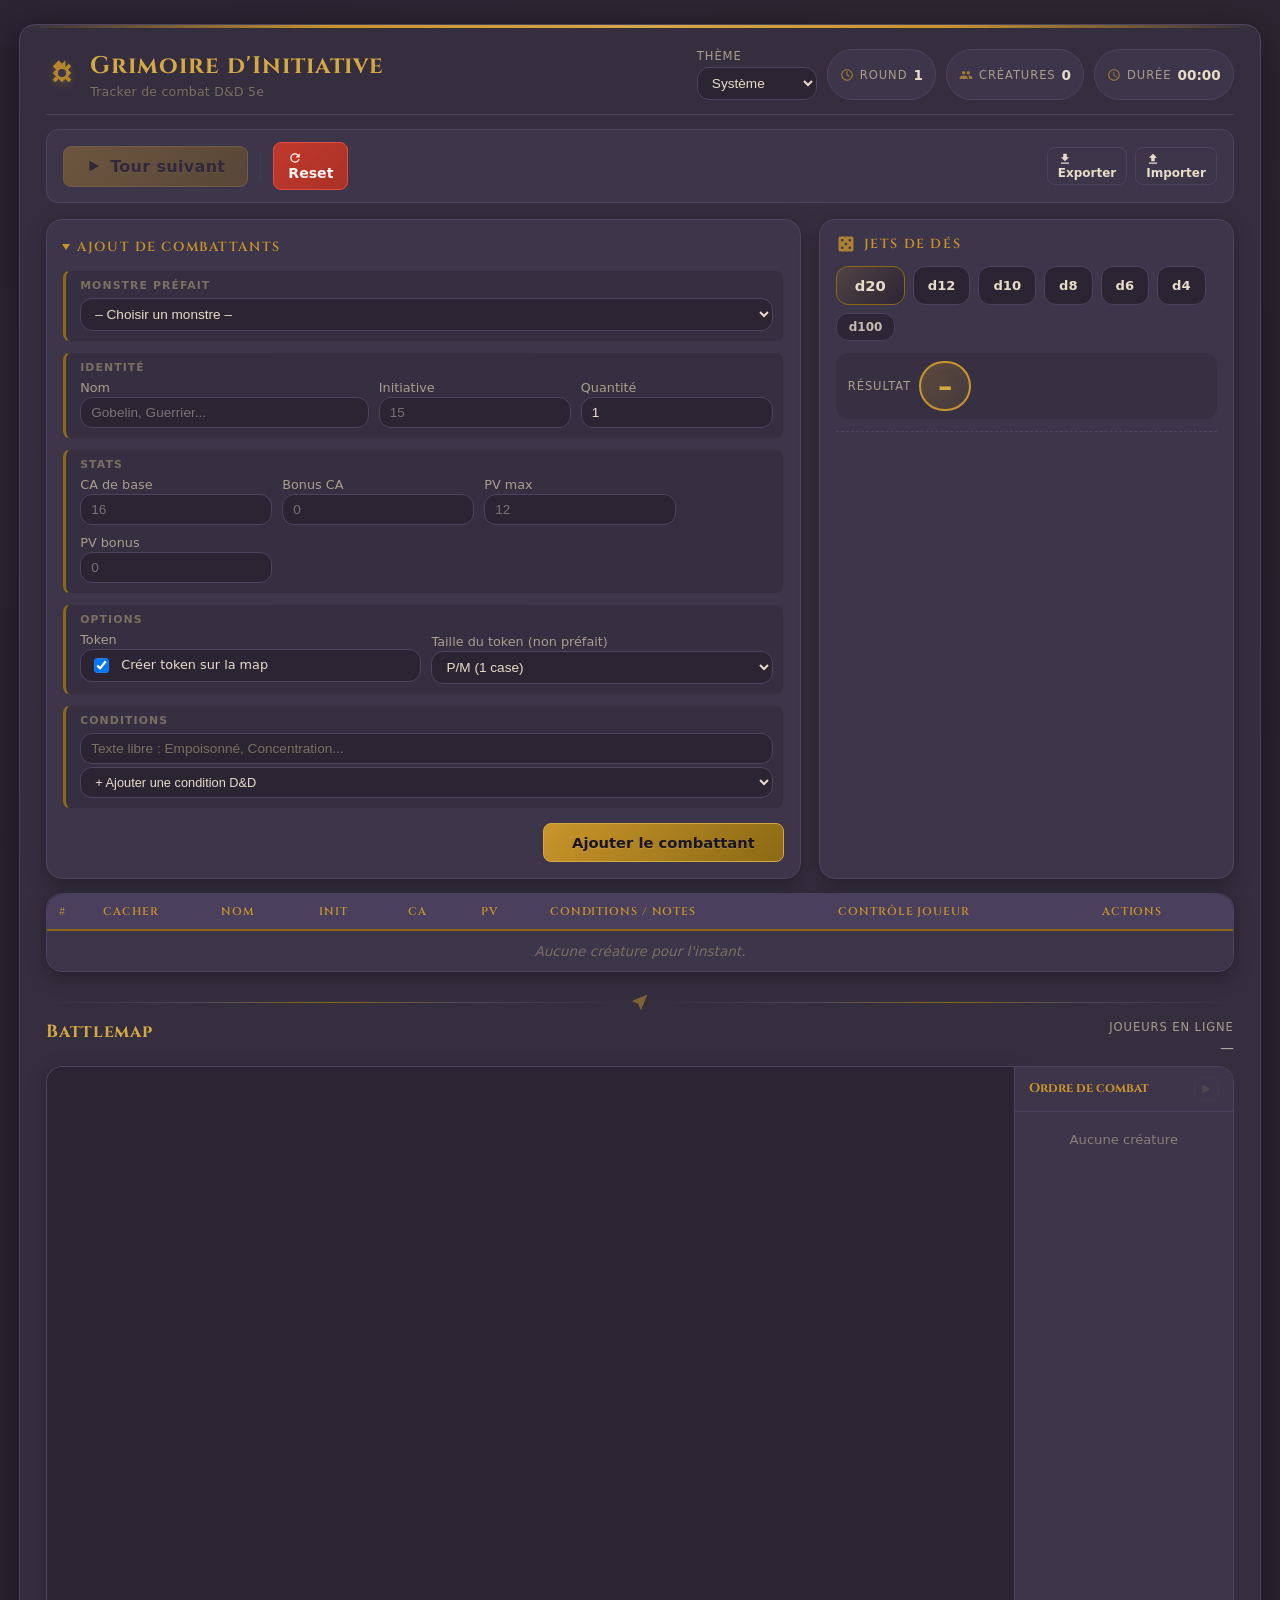
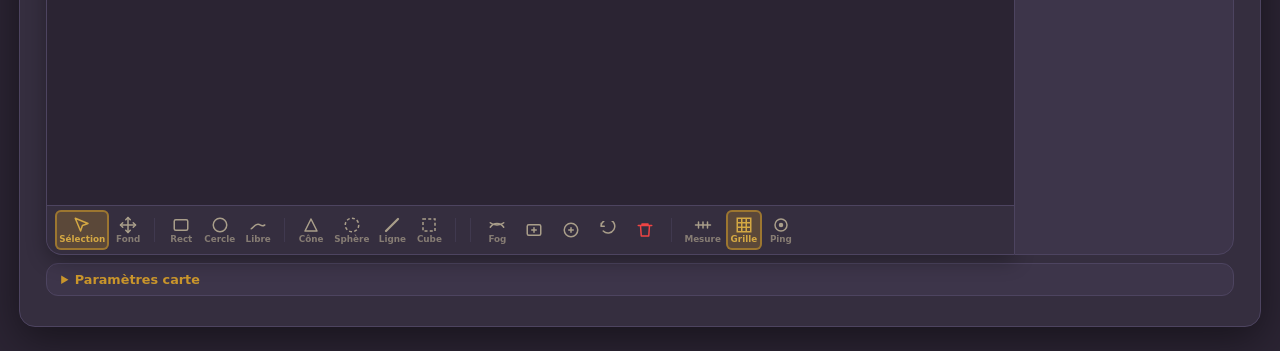
==== index.html @ d1820b0b "Traces 1 tour, bouton tour furtif, retrait boutons d'action - nextTurn() efface la trace du token so" ====
<!DOCTYPE html>
<html lang="fr">
<head>
  <meta charset="UTF-8" />
  <meta name="viewport" content="width=device-width, initial-scale=1.0" />
  <title>Grimoire d'Initiative + Battlemap</title>
  <link rel="stylesheet" href="assets/styles.css" />
  <link rel="stylesheet" href="assets/theme.css" />
</head>
<body class="mj">
<div class="container">
    <div class="header-row">
      <div class="header-left">
        <div class="header-icon" aria-hidden="true">
          <svg viewBox="0 0 24 24" width="32" height="32"><path d="M14.5 2.5L12 5l-2.5-2.5L7 5l-2 2 2.5 2.5L5 12l2.5 2.5L5 17l2 2 2.5-2.5L12 19l2.5-2.5L17 19l2-2-2.5-2.5L19 12l-2.5-2.5L19 7l-2-2-2.5 2.5z" fill="currentColor"/><circle cx="12" cy="12" r="3" fill="var(--bg-panel)"/></svg>
        </div>
        <div>
          <h1>Grimoire d'Initiative</h1>
          <div class="header-subtitle">Tracker de combat D&D 5e</div>
        </div>
      </div>
      <div class="header-right">
        <label class="theme-control">
          <span class="badge-label">Thème</span>
          <select id="themeSelect" aria-label="Sélection du thème">
            <option value="system">Système</option>
            <option value="light">Parchemin</option>
            <option value="dark">Donjon</option>
          </select>
        </label>
        <span class="chip chip--round">
          <svg class="chip-icon" viewBox="0 0 24 24" aria-hidden="true"><path d="M12 2C6.48 2 2 6.48 2 12s4.48 10 10 10 10-4.48 10-10S17.52 2 12 2zm0 18c-4.41 0-8-3.59-8-8s3.59-8 8-8 8 3.59 8 8-3.59 8-8 8z" fill="currentColor"/><path d="M12 6v6l4 2" fill="none" stroke="currentColor" stroke-width="2" stroke-linecap="round"/></svg>
          <span class="badge-label">Round</span>
          <span id="roundDisplay" class="chip-value">1</span>
        </span>
        <span class="chip chip--creatures">
          <svg class="chip-icon" viewBox="0 0 24 24" aria-hidden="true"><path d="M16 11c1.66 0 2.99-1.34 2.99-3S17.66 5 16 5c-1.66 0-3 1.34-3 3s1.34 3 3 3zm-8 0c1.66 0 2.99-1.34 2.99-3S9.66 5 8 5C6.34 5 5 6.34 5 8s1.34 3 3 3zm0 2c-2.33 0-7 1.17-7 3.5V19h14v-2.5c0-2.33-4.67-3.5-7-3.5zm8 0c-.29 0-.62.02-.97.05 1.16.84 1.97 1.97 1.97 3.45V19h6v-2.5c0-2.33-4.67-3.5-7-3.5z" fill="currentColor"/></svg>
          <span class="badge-label">Créatures</span>
          <span id="countDisplay" class="chip-value">0</span>
        </span>
        <span class="chip chip--timer">
          <svg class="chip-icon" viewBox="0 0 24 24" aria-hidden="true"><path d="M11.99 2C6.47 2 2 6.48 2 12s4.47 10 9.99 10C17.52 22 22 17.52 22 12S17.52 2 11.99 2zM12 20c-4.42 0-8-3.58-8-8s3.58-8 8-8 8 3.58 8 8-3.58 8-8 8zm.5-13H11v6l5.25 3.15.75-1.23-4.5-2.67z" fill="currentColor"/></svg>
          <span class="badge-label">Durée</span>
          <span id="timerDisplay" class="chip-value">00:00</span>
        </span>
      </div>
    </div>

    <!-- Combat controls bar - always visible -->
    <div class="combat-actions-bar">
      <button id="nextBtn" class="primary next-turn-btn" disabled>
        <svg class="ico" viewBox="0 0 24 24" aria-hidden="true"><path d="M5 4l15 8-15 8z" fill="currentColor"/></svg>
        Tour suivant
      </button>
      <div class="combat-actions-divider"></div>
      <button id="resetBtn" class="danger">
        <svg class="ico" viewBox="0 0 24 24" aria-hidden="true"><path d="M17.65 6.35A7.958 7.958 0 0012 4c-4.42 0-7.99 3.58-7.99 8s3.57 8 7.99 8c3.73 0 6.84-2.55 7.73-6h-2.08A5.99 5.99 0 0112 18c-3.31 0-6-2.69-6-6s2.69-6 6-6c1.66 0 3.14.69 4.22 1.78L13 11h7V4l-2.35 2.35z" fill="currentColor"/></svg>
        Reset
      </button>
      <div class="combat-actions-secondary">
        <button id="exportCombatBtn" class="secondary small">
          <svg class="ico" viewBox="0 0 24 24" aria-hidden="true"><path d="M19 9h-4V3H9v6H5l7 7 7-7zM5 18v2h14v-2H5z" fill="currentColor"/></svg>
          Exporter
        </button>
        <button id="importCombatBtn" class="secondary small">
          <svg class="ico" viewBox="0 0 24 24" aria-hidden="true"><path d="M9 16h6v-6h4l-7-7-7 7h4zm-4 2h14v2H5z" fill="currentColor"/></svg>
          Importer
        </button>
        <input id="importCombatFile" type="file" accept="application/json" hidden />
      </div>
    </div>

    <div class="top-layout">
      <!-- Formulaire d'ajout -->
      <div class="panel">
        <details class="section-details" open>
          <summary class="form-title">Ajout de combattants</summary>
          <div class="form-group">
            <div class="form-group-label">Monstre préfait</div>
            <div class="form-row">
              <label style="flex: 1 1 100%;">
                <select id="presetMonsterSelect">
                  <option value="">– Choisir un monstre –</option>
                </select>
              </label>
            </div>
          </div>

          <div class="form-group">
            <div class="form-group-label">Identité</div>
            <div class="form-row">
              <label style="flex: 2 1 180px;">
                <span>Nom</span>
                <input type="text" id="nameInput" placeholder="Gobelin, Guerrier..." />
              </label>
              <label style="flex: 1 1 90px;">
                <span>Initiative</span>
                <input type="number" id="initiativeInput" placeholder="15" />
              </label>
              <label style="flex: 1 1 80px;">
                <span>Quantité</span>
                <input type="number" id="quantityInput" value="1" min="1" />
              </label>
            </div>
          </div>

          <div class="form-group">
            <div class="form-group-label">Stats</div>
            <div class="form-row">
              <label>
                <span>CA de base</span>
                <input type="number" id="acBaseInput" placeholder="16" />
              </label>
              <label>
                <span>Bonus CA</span>
                <input type="number" id="acTempInput" placeholder="0" />
              </label>
              <label>
                <span>PV max</span>
                <input type="number" id="hpInput" placeholder="12" />
              </label>
              <label>
                <span>PV bonus</span>
                <input type="number" id="hpTempInput" placeholder="0" />
              </label>
            </div>
          </div>

          <div class="form-group">
            <div class="form-group-label">Options</div>
            <div class="form-row">
              <label class="inline-check" style="flex: 1 1 200px;">
                <span style="margin-bottom: 2px;">Token</span>
                <span class="inline-check-row">
                  <input type="checkbox" id="createTokenOnAdd" checked />
                  <span>Créer token sur la map</span>
                </span>
              </label>
              <label style="flex: 1 1 200px;">
                <span>Taille du token (non préfait)</span>
                <select id="tokenSizeSelect">
                  <option value="0.5">TP (1/2 case)</option>
                  <option value="1" selected>P/M (1 case)</option>
                  <option value="2">G (2 cases)</option>
                  <option value="3">TG (3 cases)</option>
                  <option value="4">Gig (4 cases)</option>
                </select>
              </label>
            </div>
          </div>

          <div class="form-group">
            <div class="form-group-label">Conditions</div>
            <div class="form-row">
              <label style="flex: 1 1 100%;">
                <input
                  type="text"
                  id="conditionsInput"
                  class="conditions-input"
                  placeholder="Texte libre : Empoisonné, Concentration..."
                />
                <select id="conditionSelect" class="condition-select">
                  <option value="">+ Ajouter une condition D&D</option>
                  <option value="Aveuglé (Blinded)">Aveuglé (Blinded)</option>
                  <option value="Charmé (Charmed)">Charmé (Charmed)</option>
                  <option value="Assourdi (Deafened)">Assourdi (Deafened)</option>
                  <option value="Effrayé (Frightened)">Effrayé (Frightened)</option>
                  <option value="Agrippé (Grappled)">Agrippé (Grappled)</option>
                  <option value="Neutralisé (Incapacitated)">Neutralisé (Incapacitated)</option>
                  <option value="Invisible (Invisible)">Invisible (Invisible)</option>
                  <option value="Paralysé (Paralyzed)">Paralysé (Paralyzed)</option>
                  <option value="Pétrifié (Petrified)">Pétrifié (Petrified)</option>
                  <option value="Empoisonné (Poisoned)">Empoisonné (Poisoned)</option>
                  <option value="À terre (Prone)">À terre (Prone)</option>
                  <option value="Entravé (Restrained)">Entravé (Restrained)</option>
                  <option value="Étourdi (Stunned)">Étourdi (Stunned)</option>
                  <option value="Inconscient (Unconscious)">Inconscient (Unconscious)</option>
                  <option value="Exténué (Exhaustion)">Exténué (Exhaustion)</option>
                </select>
              </label>
            </div>
          </div>

          <div class="form-submit-row">
            <button id="addBtn" class="primary">Ajouter le combattant</button>
          </div>
        </details>
      </div>

      <!-- Panel de dés -->
      <div class="panel dice-panel">
        <div class="dice-header">
          <svg class="dice-header-icon" viewBox="0 0 24 24" aria-hidden="true"><path d="M19 3H5c-1.1 0-2 .9-2 2v14c0 1.1.9 2 2 2h14c1.1 0 2-.9 2-2V5c0-1.1-.9-2-2-2zM7.5 18c-.83 0-1.5-.67-1.5-1.5S6.67 15 7.5 15s1.5.67 1.5 1.5S8.33 18 7.5 18zm0-9C6.67 9 6 8.33 6 7.5S6.67 6 7.5 6 9 6.67 9 7.5 8.33 9 7.5 9zm4.5 4.5c-.83 0-1.5-.67-1.5-1.5s.67-1.5 1.5-1.5 1.5.67 1.5 1.5-.67 1.5-1.5 1.5zm4.5 4.5c-.83 0-1.5-.67-1.5-1.5s.67-1.5 1.5-1.5 1.5.67 1.5 1.5-.67 1.5-1.5 1.5zm0-9c-.83 0-1.5-.67-1.5-1.5S15.67 6 16.5 6s1.5.67 1.5 1.5S17.33 9 16.5 9z" fill="currentColor"/></svg>
          <span>Jets de dés</span>
        </div>
        <div class="dice-buttons">
          <button class="dice-btn dice-btn--d20" data-sides="20">d20</button>
          <button class="dice-btn" data-sides="12">d12</button>
          <button class="dice-btn" data-sides="10">d10</button>
          <button class="dice-btn" data-sides="8">d8</button>
          <button class="dice-btn" data-sides="6">d6</button>
          <button class="dice-btn" data-sides="4">d4</button>
          <button class="dice-btn dice-btn--d100" data-sides="100">d100</button>
        </div>
        <div class="dice-result">
          <span class="badge-label">Résultat</span>
          <span id="diceResultValue" class="dice-result-value">–</span>
        </div>
        <div class="dice-history" id="diceHistory"></div>
      </div>
    </div>

    <!-- Tableau d'initiative -->
    <div class="table-wrapper">
      <table>
        <thead>
          <tr>
            <th class="col-n">#</th>
            <th class="col-hide" title="Cacher pour les players">Cacher</th>
            <th>Nom</th>
            <th>Init</th>
            <th>CA</th>
            <th>PV</th>
            <th>Conditions / notes</th>
            <th>Contrôle joueur</th>
            <th>Actions</th>
          </tr>
        </thead>
        <tbody id="trackerBody">
          <tr>
            <td colspan="9" class="empty">Aucune créature pour l'instant.</td>
          </tr>
        </tbody>
      </table>
    </div>

    <!-- Battlemap -->
    <div class="section-divider">
      <div class="section-divider-line"></div>
      <svg class="section-divider-icon" viewBox="0 0 24 24" width="20" height="20" aria-hidden="true"><path d="M21 3L3 10.53v.98l6.84 2.65L12.48 21h.98L21 3z" fill="currentColor"/></svg>
      <div class="section-divider-line"></div>
    </div>
    <div class="map-section">
      <div class="map-header">
        <div>
          <h2>Battlemap</h2>
        </div>
        <div class="online-players">
          <span class="badge-label">Joueurs en ligne</span>
          <div id="onlinePlayers" class="online-players-list">
            <span class="muted">—</span>
          </div>
        </div>
      </div>

      <!-- Hidden legacy selects -->
      <select id="toolSelect" class="sr-only" aria-hidden="true" tabindex="-1">
        <option value="tokens" selected>Déplacer tokens</option>
      </select>
      <select id="distanceRule" class="sr-only" aria-hidden="true" tabindex="-1">
        <option value="chebyshev" selected>Diag = 1 case</option>
      </select>

      <!-- 2-column: canvas + token list -->
      <div class="map-layout map-layout--stack">
        <div class="panel map-canvas">
          <div class="map-canvas-wrap">
            <canvas id="map"></canvas>
          </div>

          <!-- Ribbon toolbar (permanent, below canvas) -->
          <div id="mapToolbar" class="map-ribbon" role="toolbar" aria-label="Outils battlemap">
            <div class="map-ribbon__main" id="toolButtons">

              <div class="map-ribbon__group">
                <button type="button" class="map-ribbon__btn is-active" data-tool="tokens" title="Sélection / Déplacer tokens">
                  <svg class="ico" viewBox="0 0 24 24"><path d="M3 3l7.07 16.97 2.51-7.39 7.39-2.51L3 3z" fill="none" stroke="currentColor" stroke-width="2" stroke-linejoin="round"/></svg>
                  <span class="map-ribbon__label">Sélection</span>
                </button>
                <button type="button" class="map-ribbon__btn" data-tool="background" title="Déplacer le fond de carte">
                  <svg class="ico" viewBox="0 0 24 24"><path d="M5 9l-3 3 3 3M9 5l3-3 3 3M15 19l-3 3-3-3M19 9l3 3-3 3" fill="none" stroke="currentColor" stroke-width="2" stroke-linecap="round" stroke-linejoin="round"/><path d="M12 2v20M2 12h20" fill="none" stroke="currentColor" stroke-width="2" stroke-linecap="round"/></svg>
                  <span class="map-ribbon__label">Fond</span>
                </button>
              </div>

              <span class="map-ribbon__sep"></span>

              <div class="map-ribbon__group">
                <button type="button" class="map-ribbon__btn" data-tool="rect" title="Rectangle">
                  <svg class="ico" viewBox="0 0 24 24"><rect x="3" y="5" width="18" height="14" rx="2" fill="none" stroke="currentColor" stroke-width="2"/></svg>
                  <span class="map-ribbon__label">Rect</span>
                </button>
                <button type="button" class="map-ribbon__btn" data-tool="circle" title="Cercle">
                  <svg class="ico" viewBox="0 0 24 24"><circle cx="12" cy="12" r="9" fill="none" stroke="currentColor" stroke-width="2"/></svg>
                  <span class="map-ribbon__label">Cercle</span>
                </button>
                <button type="button" class="map-ribbon__btn" data-tool="pen" title="Dessin libre">
                  <svg class="ico" viewBox="0 0 24 24"><path d="M3 17c3-2 5-6 9-6s4 4 9 1" fill="none" stroke="currentColor" stroke-width="2" stroke-linecap="round"/></svg>
                  <span class="map-ribbon__label">Libre</span>
                </button>
              </div>

              <span class="map-ribbon__sep"></span>

              <div class="map-ribbon__group">
                <button type="button" class="map-ribbon__btn" data-tool="spell-cone" title="Cône">
                  <svg class="ico" viewBox="0 0 24 24"><path d="M12 4l-8 16h16z" fill="none" stroke="currentColor" stroke-width="2" stroke-linejoin="round"/></svg>
                  <span class="map-ribbon__label">Cône</span>
                </button>
                <button type="button" class="map-ribbon__btn" data-tool="spell-sphere" title="Sphère">
                  <svg class="ico" viewBox="0 0 24 24"><circle cx="12" cy="12" r="9" fill="none" stroke="currentColor" stroke-width="2" stroke-dasharray="4 3"/></svg>
                  <span class="map-ribbon__label">Sphère</span>
                </button>
                <button type="button" class="map-ribbon__btn" data-tool="spell-line" title="Ligne">
                  <svg class="ico" viewBox="0 0 24 24"><path d="M4 20L20 4" fill="none" stroke="currentColor" stroke-width="3" stroke-linecap="round"/></svg>
                  <span class="map-ribbon__label">Ligne</span>
                </button>
                <button type="button" class="map-ribbon__btn" data-tool="spell-cube" title="Cube">
                  <svg class="ico" viewBox="0 0 24 24"><rect x="4" y="4" width="16" height="16" fill="none" stroke="currentColor" stroke-width="2" stroke-dasharray="4 3"/></svg>
                  <span class="map-ribbon__label">Cube</span>
                </button>
              </div>

              <span class="map-ribbon__sep"></span>

              <!-- Draw options (inline, contextual) -->
              <div class="map-ribbon__options" id="drawOptionsBar">
                <label class="map-ribbon__color" title="Couleur"><input id="drawColor" type="color" value="#22c55e" /></label>
                <label class="map-ribbon__slider" title="Épaisseur">
                  <input id="drawWidth" type="range" min="1" max="16" value="3" />
                  <span id="drawWidthValue" class="map-ribbon__val">3</span>
                </label>
                <button type="button" class="map-ribbon__btn map-ribbon__btn--toggle" id="fillModeBtn" title="Remplir">
                  <svg class="ico" viewBox="0 0 24 24"><path d="M5 5h14v14H5z" fill="currentColor" opacity="0.35"/><path d="M5 5h14v14H5z" fill="none" stroke="currentColor" stroke-width="2"/></svg>
                </button>
                <button type="button" class="map-ribbon__btn map-ribbon__btn--toggle is-active" id="snapModeBtn" title="Snap grille">
                  <svg class="ico" viewBox="0 0 24 24"><path d="M3 3v18h18" fill="none" stroke="currentColor" stroke-width="2" stroke-linecap="round"/><circle cx="9" cy="9" r="1.5" fill="currentColor"/><circle cx="15" cy="15" r="1.5" fill="currentColor"/></svg>
                </button>
                <button id="undoDrawBtn" class="map-ribbon__btn" type="button" title="Annuler dernier dessin">
                  <svg class="ico" viewBox="0 0 24 24"><path d="M7 7H3V3" fill="none" stroke="currentColor" stroke-width="2" stroke-linecap="round" stroke-linejoin="round"/><path d="M3 7a9 9 0 1 1 2.64 6.36" fill="none" stroke="currentColor" stroke-width="2" stroke-linecap="round" stroke-linejoin="round"/></svg>
                </button>
                <button id="clearDrawBtn" class="map-ribbon__btn map-ribbon__btn--danger" type="button" title="Tout effacer">
                  <svg class="ico" viewBox="0 0 24 24"><path d="M3 6h18M8 6V4h8v2M6 6l1 14h10l1-14" fill="none" stroke="currentColor" stroke-width="2" stroke-linecap="round" stroke-linejoin="round"/></svg>
                </button>
              </div>

              <span class="map-ribbon__sep"></span>

              <div class="map-ribbon__group">
                <button id="fogToggle" class="map-ribbon__btn map-ribbon__btn--toggle" type="button" title="Brouillard de guerre ON/OFF" aria-pressed="false">
                  <svg class="ico" viewBox="0 0 24 24"><path d="M3 15c2-3 5-5 9-5s7 2 9 5" fill="none" stroke="currentColor" stroke-width="2" stroke-linecap="round"/><path d="M3 9c2 2 5 3 9 3s7-1 9-3" fill="none" stroke="currentColor" stroke-width="2" stroke-linecap="round"/></svg>
                  <span class="map-ribbon__label">Fog</span>
                </button>
                <button type="button" class="map-ribbon__btn" data-tool="fog-rect" title="Révéler zone (rectangle)">
                  <svg class="ico" viewBox="0 0 24 24"><rect x="3" y="5" width="18" height="14" rx="2" fill="none" stroke="currentColor" stroke-width="2"/><path d="M12 9v6M9 12h6" fill="none" stroke="currentColor" stroke-width="2" stroke-linecap="round"/></svg>
                </button>
                <button type="button" class="map-ribbon__btn" data-tool="fog-circle" title="Révéler zone (cercle)">
                  <svg class="ico" viewBox="0 0 24 24"><circle cx="12" cy="12" r="9" fill="none" stroke="currentColor" stroke-width="2"/><path d="M12 9v6M9 12h6" fill="none" stroke="currentColor" stroke-width="2" stroke-linecap="round"/></svg>
                </button>
                <button id="undoFogBtn" class="map-ribbon__btn" type="button" title="Annuler dernière zone">
                  <svg class="ico" viewBox="0 0 24 24"><path d="M7 7H3V3" fill="none" stroke="currentColor" stroke-width="2" stroke-linecap="round" stroke-linejoin="round"/><path d="M3 7a9 9 0 1 1 2.64 6.36" fill="none" stroke="currentColor" stroke-width="2" stroke-linecap="round" stroke-linejoin="round"/></svg>
                </button>
                <button id="clearFogBtn" class="map-ribbon__btn map-ribbon__btn--danger" type="button" title="Effacer zones révélées">
                  <svg class="ico" viewBox="0 0 24 24"><path d="M3 6h18M8 6V4h8v2M6 6l1 14h10l1-14" fill="none" stroke="currentColor" stroke-width="2" stroke-linecap="round" stroke-linejoin="round"/></svg>
                </button>
              </div>

              <span class="map-ribbon__sep"></span>

              <div class="map-ribbon__group">
                <button id="measureBtn" class="map-ribbon__btn" type="button" title="Mesurer (clic-drag)">
                  <svg class="ico" viewBox="0 0 24 24"><path d="M2 12h20M6 8v8M12 8v8M18 8v8" fill="none" stroke="currentColor" stroke-width="2" stroke-linecap="round"/></svg>
                  <span class="map-ribbon__label">Mesure</span>
                </button>
                <button id="toggleGridBtn" class="map-ribbon__btn map-ribbon__btn--toggle is-active" type="button" title="Grille" aria-pressed="true">
                  <svg class="ico" viewBox="0 0 24 24"><path d="M3 3h18v18H3zM3 9h18M3 15h18M9 3v18M15 3v18" fill="none" stroke="currentColor" stroke-width="2"/></svg>
                  <span class="map-ribbon__label">Grille</span>
                </button>
                <button id="mjPingBtn" class="map-ribbon__btn" type="button" title="Ping (G + clic)">
                  <svg class="ico" viewBox="0 0 24 24"><circle cx="12" cy="12" r="3" fill="currentColor"/><circle cx="12" cy="12" r="8" fill="none" stroke="currentColor" stroke-width="2"/></svg>
                  <span class="map-ribbon__label">Ping</span>
                </button>
              </div>

            </div>
          </div>
        </div>

        <!-- Token list (sorted by turn order) -->
        <div class="panel map-tokenlist" id="tokenListPanel">
          <div class="map-tokenlist__header">
            <span class="map-tokenlist__title">Ordre de combat</span>
            <span class="map-tokenlist__round" id="tokenListRound"></span>
            <button id="tokenListNextBtn" class="tokenlist-next-btn" type="button" title="Tour suivant" disabled>▶</button>
          </div>
          <div class="map-tokenlist__list" id="tokenListBody">
            <div class="map-tokenlist__empty">Aucune créature</div>
          </div>
        </div>
      </div>

      <!-- Settings below map (collapsible) -->
      <details class="map-settings-panel">
        <summary class="map-settings-summary">Paramètres carte</summary>
        <div class="map-settings-body">
          <div class="map-settings-row">
            <label class="field-inline field-inline--range" title="Taille d'une case (en pixels)">
              <span>Case <b id="cellPxValue">40</b> px</span>
              <input id="cellPx" type="range" min="10" max="200" value="40" />
            </label>
            <label class="field-inline field-inline--range" title="Zoom de la carte">
              <span>Zoom <b id="mapZoomValue">100%</b></span>
              <input id="mapZoomRange" type="range" min="0.25" max="3.5" step="0.01" value="1" />
            </label>
            <label class="field-inline" title="Mètres par case">
              <span>m / case</span>
              <input id="metersPerCell" type="number" min="0.1" max="50" value="1" style="width:60px" />
            </label>
            <label class="field-inline" title="Type de grille">
              <span>Grille</span>
              <select id="gridLayout">
                <option value="square" selected>Carrée</option>
                <option value="hex">Hexagone</option>
              </select>
            </label>
            <label class="check-inline">
              <input id="hideTokenNamesPlayer" type="checkbox" />
              <span>Cacher noms (players)</span>
            </label>
          </div>
          <details class="map-settings-sub">
            <summary>Fond de carte</summary>
            <div class="map-settings-row">
              <label class="field-inline"><span>Image</span><input id="bgFile" type="file" accept="image/*" /></label>
              <label class="field-inline field-inline--range"><span>Opacité</span><input id="bgOpacity" type="range" min="0" max="100" value="85" /></label>
              <button id="bgFitBtn" class="secondary small" type="button">Ajuster</button>
              <button id="bgClearBtn" class="secondary small" type="button">Supprimer</button>
            </div>
          </details>
          <details class="map-settings-sub">
            <summary>Temps réel (Supabase)</summary>
            <div class="map-settings-row">
              <label class="field-inline"><span>Room</span><input id="rtRoom" type="text" placeholder="table-1" style="width:120px" /></label>
              <button id="rtConnectBtn" class="secondary small" type="button">Realtime : OFF</button>
              <span class="map-hint">Statut : <span id="rtStatus">non configuré</span></span>
            </div>
            <div class="map-settings-row">
              <label class="field-inline" style="flex:1"><span>Lien joueurs</span><input id="rtPlayerLink" type="text" readonly /></label>
              <button id="rtCopyBtn" class="secondary small" type="button">Copier</button>
            </div>
            <div class="map-settings-row">
              <label class="field-inline" style="flex:1"><span>Fond URL</span><input id="bgUrl" type="text" placeholder="https://.../map.png" /></label>
              <button id="bgUrlBtn" class="secondary small" type="button">Charger</button>
            </div>
          </details>
        </div>
      </details>
    </div>

  </div>

  <!-- Hidden legacy elements -->
  <input id="fillMode" type="checkbox" class="sr-only" aria-hidden="true" tabindex="-1" />
  <input id="snapMode" type="checkbox" class="sr-only" aria-hidden="true" tabindex="-1" checked />

  <div id="toastContainer" class="toast-container" aria-live="polite"></div>
  <script type="module" src="js/app.js"></script>
</body>
</html>
---- assets/styles.css ----
/* ===== DnD Fight Tracker — Grimoire Fantasy Theme ===== */

@import url('https://fonts.googleapis.com/css2?family=Cinzel:wght@400;600;700&display=swap');

* {
  box-sizing: border-box;
}

:root {
  /* --- Parchment (light) palette --- */
  --bg:           #2b2433;
  --bg-surface:   #352e3f;
  --bg-panel:     #3d354a;
  --bg-input:     #2b2433;
  --bg-table:     #352e3f;
  --bg-table-alt: #2f2839;
  --bg-table-head:#4a3f5c;
  --bg-active:    rgba(212,168,67,0.18);

  --text:         #e8dcc8;
  --text-secondary: #a99e8a;
  --text-heading: #f0e6d3;
  --text-muted:   #7a6f60;

  --border:       #4d4460;
  --border-light: #3d354a;
  --border-accent:#7a6840;

  --accent:       #c9952b;
  --accent-light: #d4a843;
  --accent-glow:  rgba(201,149,43,0.25);
  --accent-dim:   #8b6914;

  --danger:       #c0392b;
  --danger-light: #e74c3c;

  --hp-ok:        #4ade80;
  --hp-low:       #f59e0b;
  --hp-dead:      #ef4444;

  --shadow-soft:  0 12px 40px rgba(0,0,0,0.45);
  --shadow-panel: 0 6px 20px rgba(0,0,0,0.3);
  --shadow-btn:   0 4px 12px rgba(0,0,0,0.3);

  --radius-lg: 16px;
  --radius-md: 12px;
  --radius-sm: 8px;
  --radius-pill: 999px;
}

body {
  font-family: "Inter", "Segoe UI", system-ui, sans-serif;
  background: var(--bg);
  color: var(--text);
  margin: 0;
  padding: 24px 0;
  display: flex;
  justify-content: center;
  align-items: flex-start;
  min-height: 100vh;
  transition: background 0.3s ease, color 0.3s ease;
}

/* subtle parchment-like noise via repeating gradient */
body::before {
  content: '';
  position: fixed;
  inset: 0;
  background:
    radial-gradient(ellipse at 20% 50%, rgba(201,149,43,0.03) 0%, transparent 70%),
    radial-gradient(ellipse at 80% 20%, rgba(139,105,20,0.04) 0%, transparent 60%);
  pointer-events: none;
  z-index: 0;
}

.container {
  background: var(--bg-surface);
  border-radius: var(--radius-lg);
  padding: 24px 26px 30px;
  width: 1400px;
  max-width: 97vw;
  box-shadow: var(--shadow-soft);
  border: 1px solid var(--border);
  position: relative;
  overflow: hidden;
  z-index: 1;
  transition: background 0.3s ease, border-color 0.3s ease, box-shadow 0.3s ease;
}

/* decorative top border accent */
.container::before {
  content: '';
  position: absolute;
  top: 0;
  left: 0;
  right: 0;
  height: 3px;
  background: linear-gradient(90deg, transparent, var(--accent), var(--accent-light), var(--accent), transparent);
}

h1 {
  margin: 0;
  text-align: left;
  letter-spacing: 0.04em;
  text-transform: none;
  font-size: 1.5rem;
  color: var(--accent-light);
  font-family: 'Cinzel', 'Georgia', serif;
  font-weight: 700;
}

.subtitle {
  font-size: 0.9rem;
  color: var(--text-secondary);
  margin-top: 4px;
}

.header-row {
  display: flex;
  justify-content: space-between;
  align-items: center;
  gap: 16px;
  margin-bottom: 14px;
  border-bottom: 1px solid var(--border);
  padding-bottom: 14px;
}

.header-left {
  display: flex;
  align-items: center;
  gap: 12px;
}

.header-icon {
  color: var(--accent);
  opacity: 0.85;
  flex-shrink: 0;
  filter: drop-shadow(0 2px 4px rgba(201,149,43,0.3));
}

.header-subtitle {
  font-size: 0.78rem;
  color: var(--text-muted);
  margin-top: 2px;
  letter-spacing: 0.02em;
}

.header-right {
  display: flex;
  gap: 10px;
  flex-wrap: wrap;
  justify-content: flex-end;
  font-size: 0.85rem;
}

.chip {
  display: inline-flex;
  align-items: center;
  gap: 6px;
  padding: 6px 12px;
  border-radius: var(--radius-pill);
  background: var(--bg-panel);
  border: 1px solid var(--border);
  color: var(--text);
  transition: background 0.3s ease, border-color 0.3s ease, transform 0.15s ease;
}

.chip:hover {
  transform: translateY(-1px);
}

.chip-icon {
  width: 14px;
  height: 14px;
  fill: currentColor;
  color: var(--accent);
  opacity: 0.7;
  flex-shrink: 0;
}

.chip-value {
  font-weight: 700;
  font-variant-numeric: tabular-nums;
}

.badge-label {
  color: var(--text-secondary);
  font-size: 0.72rem;
  text-transform: uppercase;
  letter-spacing: 0.08em;
}

.theme-control {
  display: inline-flex;
  flex-direction: column;
  gap: 4px;
  min-width: 120px;
}

/* ===== Combat Actions Bar ===== */
.combat-actions-bar {
  display: flex;
  align-items: center;
  gap: 12px;
  flex-wrap: wrap;
  margin-bottom: 16px;
  padding: 12px 16px;
  background: var(--bg-panel);
  border-radius: var(--radius-md);
  border: 1px solid var(--border);
  transition: background 0.3s ease, border-color 0.3s ease;
}

.combat-actions-divider {
  width: 1px;
  height: 28px;
  background: var(--border);
  opacity: 0.5;
}

.combat-actions-secondary {
  display: flex;
  gap: 8px;
  margin-left: auto;
}

.combat-actions-secondary .small .ico,
.danger .ico {
  width: 14px;
  height: 14px;
  vertical-align: -2px;
  margin-right: 4px;
}

.next-turn-btn {
  display: inline-flex;
  align-items: center;
  gap: 8px;
  padding: 10px 22px;
  font-size: 1rem;
  font-weight: 700;
  letter-spacing: 0.02em;
  position: relative;
  overflow: hidden;
}

.next-turn-btn::after {
  content: '';
  position: absolute;
  top: 50%;
  left: 50%;
  width: 0;
  height: 0;
  background: rgba(255,255,255,0.15);
  border-radius: 50%;
  transform: translate(-50%, -50%);
  transition: width 0.4s ease, height 0.4s ease;
}

.next-turn-btn:hover:not(:disabled)::after {
  width: 200%;
  height: 200%;
}

.next-turn-btn .ico {
  width: 16px;
  height: 16px;
}

/* Layout principal : formulaire + des en haut, tableau en bas */
.top-layout {
  display: grid;
  grid-template-columns: minmax(0, 2fr) minmax(0, 1.1fr);
  gap: 18px;
  margin-bottom: 14px;
}

@media (max-width: 900px) {
  .top-layout {
    grid-template-columns: 1fr;
  }
}

.panel {
  background: var(--bg-panel);
  border-radius: var(--radius-lg);
  padding: 14px 16px 16px;
  border: 1px solid var(--border);
  box-shadow: var(--shadow-panel);
  transition: background 0.3s ease, border-color 0.3s ease, box-shadow 0.3s ease;
}

/* ===== Collapsible sections ===== */
.section-details {
  border: none;
  margin: 0;
}

.section-details summary {
  cursor: pointer;
  user-select: none;
  list-style: none;
  display: flex;
  align-items: center;
  gap: 8px;
}

.section-details summary::-webkit-details-marker { display: none; }
.section-details summary::marker { display: none; content: ''; }

.section-details summary::before {
  content: '';
  display: inline-block;
  width: 0;
  height: 0;
  border-left: 6px solid var(--accent);
  border-top: 4px solid transparent;
  border-bottom: 4px solid transparent;
  transition: transform 0.2s ease;
  flex-shrink: 0;
}

.section-details[open] > summary::before {
  transform: rotate(90deg);
}

.section-details summary:hover {
  opacity: 0.85;
}

/* ===== Form groups ===== */
.form-group {
  margin-top: 10px;
  padding: 8px 10px 10px 14px;
  border-radius: var(--radius-sm);
  background: rgba(0,0,0,0.1);
  border: 1px solid rgba(255,255,255,0.03);
  border-left: 3px solid var(--accent-dim);
  transition: border-color 0.2s ease, background 0.2s ease;
}

.form-group:hover {
  border-left-color: var(--accent);
}

.form-group-label {
  font-size: 0.68rem;
  text-transform: uppercase;
  letter-spacing: 0.1em;
  color: var(--text-muted);
  margin-bottom: 6px;
  font-weight: 600;
}

.form-submit-row {
  margin-top: 14px;
  display: flex;
  justify-content: flex-end;
}

.form-submit-row .primary {
  padding: 10px 28px;
  font-size: 0.92rem;
}

/* Formulaire */
.form-title {
  font-size: 0.82rem;
  text-transform: uppercase;
  letter-spacing: 0.12em;
  color: var(--accent);
  margin-bottom: 6px;
  font-family: 'Cinzel', 'Georgia', serif;
  font-weight: 600;
  padding: 4px 0;
}

.form-row {
  display: flex;
  flex-wrap: wrap;
  gap: 10px;
  align-items: flex-end;
}

.form-row label {
  display: flex;
  flex-direction: column;
  font-size: 0.8rem;
  color: var(--text-secondary);
}

.form-row label span {
  margin-bottom: 2px;
}

input[type="text"],
input[type="number"],
select {
  padding: 7px 10px;
  border-radius: var(--radius-md);
  border: 1px solid var(--border);
  background: var(--bg-input);
  color: var(--text);
  min-width: 120px;
  outline: none;
  transition: border-color 0.15s, box-shadow 0.15s, background 0.15s;
  font-size: 0.85rem;
}

input[type="color"] {
  -webkit-appearance: none;
  appearance: none;
  width: 42px;
  height: 32px;
  padding: 0;
  border-radius: var(--radius-md);
  border: 1px solid var(--border);
  background: var(--bg-input);
  cursor: pointer;
  overflow: hidden;
}
input[type="color"]::-webkit-color-swatch-wrapper { padding: 0; }
input[type="color"]::-webkit-color-swatch { border: none; border-radius: var(--radius-pill); }
input[type="color"]::-moz-color-swatch { border: none; border-radius: var(--radius-pill); }

input[type="text"]:focus,
input[type="number"]:focus,
select:focus {
  border-color: var(--accent);
  box-shadow: 0 0 0 3px var(--accent-glow);
  background: var(--bg-input);
}

select {
  border-radius: var(--radius-md);
}

/* ===== Buttons ===== */
button {
  padding: 8px 14px;
  border-radius: var(--radius-sm);
  border: none;
  cursor: pointer;
  font-weight: 600;
  font-size: 0.88rem;
  transition: transform 0.05s ease-out, box-shadow 0.1s ease-out, background 0.15s, filter 0.15s;
  font-family: inherit;
}

button:hover:not(:disabled) {
  transform: translateY(-1px);
  box-shadow: var(--shadow-btn);
  filter: brightness(1.08);
}

button:active:not(:disabled) {
  transform: translateY(0);
  box-shadow: none;
}

button.primary {
  background: linear-gradient(135deg, var(--accent), var(--accent-dim));
  color: #1a1520;
  font-weight: 700;
  border: 1px solid var(--accent-light);
  text-shadow: 0 1px 0 rgba(255,255,255,0.15);
}

button.secondary {
  background: var(--bg-panel);
  color: var(--text);
  border: 1px solid var(--border);
}

button.danger {
  background: linear-gradient(135deg, var(--danger), #a93226);
  color: #fef2f2;
  border: 1px solid var(--danger-light);
}

button.small {
  padding: 4px 10px;
  font-size: 0.75rem;
}

button:disabled {
  opacity: 0.35;
  cursor: not-allowed;
  box-shadow: none;
  transform: none;
}

/* Conditions selects */
.condition-select {
  width: 100%;
  margin-top: 3px;
  padding: 6px 10px;
  border-radius: var(--radius-md);
  border: 1px solid var(--border);
  background: var(--bg-input);
  color: var(--text);
  font-size: 0.8rem;
}

.conditions-input {
  width: 100%;
  padding: 6px 10px;
  border-radius: var(--radius-md);
  border: 1px solid var(--border);
  background: var(--bg-input);
  color: var(--text);
  font-size: 0.8rem;
}

.conditions-input::placeholder {
  color: var(--text-muted);
}

.stat-input {
  width: 72px;
  padding: 5px 8px;
  border-radius: var(--radius-md);
  border: 1px solid var(--border);
  background: var(--bg-input);
  color: var(--text);
  font-size: 0.8rem;
  margin-right: 4px;
}

/* Controles globaux */
.controls {
  display: flex;
  justify-content: space-between;
  align-items: center;
  margin: 12px 0 8px;
  gap: 12px;
  flex-wrap: wrap;
  font-size: 0.8rem;
  color: var(--text-secondary);
}

/* ===== Dice Panel ===== */
.dice-panel {
  display: flex;
  flex-direction: column;
  gap: 12px;
}

.dice-header {
  display: flex;
  align-items: center;
  gap: 8px;
  font-size: 0.82rem;
  color: var(--accent);
  text-transform: uppercase;
  letter-spacing: 0.12em;
  font-family: 'Cinzel', 'Georgia', serif;
  font-weight: 600;
}

.dice-header-icon {
  width: 20px;
  height: 20px;
  fill: currentColor;
  opacity: 0.8;
}

.dice-buttons {
  display: flex;
  flex-wrap: wrap;
  gap: 8px;
}

.dice-btn {
  background: var(--bg-input);
  border: 1px solid var(--border);
  color: var(--text);
  font-weight: 700;
  font-size: 0.82rem;
  padding: 8px 14px;
  border-radius: var(--radius-md);
  position: relative;
  overflow: hidden;
  transition: transform 0.1s ease, border-color 0.2s, color 0.2s, box-shadow 0.2s;
}

.dice-btn::before {
  content: '';
  position: absolute;
  inset: 0;
  background: linear-gradient(135deg, var(--accent-glow), transparent);
  opacity: 0;
  transition: opacity 0.2s;
}

.dice-btn:hover:not(:disabled) {
  border-color: var(--accent);
  color: var(--accent-light);
  box-shadow: 0 0 16px var(--accent-glow);
  transform: translateY(-2px);
}

.dice-btn:hover:not(:disabled)::before {
  opacity: 1;
}

.dice-btn--d20 {
  background: linear-gradient(135deg, rgba(201,149,43,0.15), var(--bg-input));
  border-color: var(--accent-dim);
  font-size: 0.92rem;
  padding: 10px 18px;
}

.dice-btn--d100 {
  font-size: 0.75rem;
  padding: 6px 12px;
  opacity: 0.8;
}

.dice-result {
  display: flex;
  align-items: center;
  gap: 8px;
  font-size: 0.9rem;
  color: var(--text);
  padding: 8px 12px;
  border-radius: var(--radius-md);
  background: rgba(0,0,0,0.1);
}

.dice-result-value {
  font-size: 1.8rem;
  font-weight: 800;
  min-width: 52px;
  text-align: center;
  padding: 6px 14px;
  border-radius: var(--radius-pill);
  background: linear-gradient(135deg, rgba(201,149,43,0.25), rgba(201,149,43,0.1));
  border: 2px solid var(--accent);
  color: var(--accent-light);
  font-variant-numeric: tabular-nums;
  text-shadow: 0 0 20px var(--accent-glow);
}

.dice-rolling {
  animation: dice-pop 0.4s ease-out;
}

@keyframes dice-pop {
  0% {
    transform: scale(0.5) rotate(-10deg);
    opacity: 0;
  }
  50% {
    transform: scale(1.3) rotate(3deg);
    opacity: 1;
  }
  100% {
    transform: scale(1) rotate(0deg);
    opacity: 1;
  }
}

.dice-history {
  font-size: 0.78rem;
  color: var(--text-secondary);
  max-height: 120px;
  overflow-y: auto;
  border-top: 1px dashed var(--border);
  padding-top: 8px;
  padding-right: 4px;
  scrollbar-width: thin;
  scrollbar-color: var(--border) var(--bg-panel);
}

.dice-history::-webkit-scrollbar {
  width: 6px;
}

.dice-history::-webkit-scrollbar-track {
  background: var(--bg-panel);
  border-radius: var(--radius-pill);
}

.dice-history::-webkit-scrollbar-thumb {
  background: var(--border);
  border-radius: var(--radius-pill);
}

.dice-history::-webkit-scrollbar-thumb:hover {
  background: var(--text-muted);
}

.dice-history-entry {
  display: flex;
  justify-content: space-between;
  padding: 3px 6px;
  border-radius: 4px;
  transition: background 0.15s;
}

.dice-history-entry:hover {
  background: rgba(255,255,255,0.04);
}

/* ===== Initiative Table ===== */
.table-wrapper {
  overflow-x: auto;
  -webkit-overflow-scrolling: touch;
  margin-top: 14px;
  border-radius: var(--radius-lg);
  box-shadow: var(--shadow-panel);
  border: 1px solid var(--border);
  transition: border-color 0.3s ease;
}

table {
  width: 100%;
  border-collapse: collapse;
  background: var(--bg-table);
  border-radius: var(--radius-lg);
  overflow: hidden;
  border: none;
  box-shadow: none;
}

th,
td {
  border-bottom: 1px solid var(--border-light);
  padding: 10px 12px;
  text-align: left;
  font-size: 0.85rem;
  vertical-align: middle;
}

th {
  background: var(--bg-table-head);
  font-weight: 600;
  text-transform: uppercase;
  letter-spacing: 0.08em;
  font-size: 0.7rem;
  color: var(--accent);
  font-family: 'Cinzel', 'Georgia', serif;
  position: sticky;
  top: 0;
  z-index: 2;
  border-bottom: 2px solid var(--accent-dim);
}

/* ===== Turn table extras: token color + hide ===== */
th.col-n { width: 44px; }
th.col-hide { width: 118px; }

.token-color-row {
  margin-top: 6px;
}

.token-color-input {
  width: 32px;
  height: 28px;
  border-radius: var(--radius-sm);
  padding: 0;
  border: 1px solid var(--border);
  background: var(--bg-input);
  cursor: pointer;
}

/* cell with 2 small icon buttons (hide token, hide name) */
.turn-hide-tools {
  display: inline-flex;
  gap: 8px;
  align-items: center;
}

.table-icon-btn {
  width: 34px;
  height: 30px;
  padding: 0;
  border-radius: var(--radius-sm);
  display: inline-flex;
  align-items: center;
  justify-content: center;
  background: var(--bg-input);
  border: 1px solid var(--border);
  box-shadow: 0 2px 6px rgba(0,0,0,0.2);
  color: var(--text);
}
.table-icon-btn:hover { filter: brightness(1.1); }
.table-icon-btn.is-active {
  outline: 2px solid var(--accent-glow);
  outline-offset: 1px;
  border-color: var(--accent);
}

tbody tr:nth-child(even) {
  background: var(--bg-table-alt);
}

tbody tr:nth-child(odd) {
  background: var(--bg-table);
}

tbody tr:last-child td {
  border-bottom: none;
}

/* Row hover */
tbody tr {
  transition: background 0.15s ease;
}

tbody tr:hover {
  background: rgba(201,149,43,0.06);
}

/* Tour actif */
tr.active {
  background: var(--bg-active) !important;
  position: relative;
}

tr.active::before {
  content: '';
  position: absolute;
  left: 0;
  top: 0;
  bottom: 0;
  width: 4px;
  background: linear-gradient(to bottom, var(--accent-light), var(--accent));
  border-radius: 0 4px 4px 0;
}

tr.active td {
  font-weight: 600;
  color: var(--accent-light);
}

tr.active td:first-child {
  padding-left: 16px;
}

.turn-indicator {
  display: inline-flex;
  align-items: center;
  justify-content: center;
  width: 24px;
  height: 24px;
  border-radius: var(--radius-pill);
  background: linear-gradient(135deg, var(--accent), var(--accent-dim));
  color: #1a1520;
  font-size: 0.75rem;
  margin-right: 6px;
  animation: pulse 1.5s ease-in-out infinite;
  border: 2px solid var(--accent-light);
  font-weight: 800;
  box-shadow: 0 2px 8px rgba(201,149,43,0.4);
}

@keyframes pulse {
  0%, 100% {
    box-shadow: 0 0 0 0 rgba(201,149,43,0.5), 0 2px 8px rgba(201,149,43,0.4);
  }
  50% {
    box-shadow: 0 0 0 8px rgba(201,149,43,0), 0 2px 8px rgba(201,149,43,0.4);
  }
}

.hp-value {
  font-weight: 700;
  margin-right: 6px;
  font-size: 0.85rem;
}

.hp-ok {
  color: var(--hp-ok);
}

.hp-low {
  color: var(--hp-low);
}

.hp-dead {
  color: var(--hp-dead);
  text-decoration: line-through;
}

.hp-controls button {
  margin-right: 3px;
}

.hp-temp-wrapper {
  margin-top: 4px;
  font-size: 0.75rem;
  color: var(--text-secondary);
  display: flex;
  align-items: center;
  gap: 4px;
}

.hp-bar {
  margin-top: 4px;
  width: 150px;
  max-width: 100%;
  height: 8px;
  border-radius: var(--radius-pill);
  background: var(--border-light);
  overflow: hidden;
  display: flex;
  border: 1px solid var(--border);
  position: relative;
}

.hp-bar::after {
  content: '';
  position: absolute;
  inset: 0;
  background: linear-gradient(to bottom, rgba(255,255,255,0.1), transparent 50%, rgba(0,0,0,0.1));
  pointer-events: none;
}

.hp-bar-current {
  height: 100%;
  background: linear-gradient(to right, #22c55e, var(--hp-ok));
  transition: width 0.4s cubic-bezier(0.4, 0, 0.2, 1);
}

.hp-bar-temp {
  height: 100%;
  background: linear-gradient(to right, #fde047, var(--hp-low));
  transition: width 0.4s cubic-bezier(0.4, 0, 0.2, 1);
}

.hp-advanced {
  margin-top: 4px;
  display: flex;
  align-items: center;
  gap: 4px;
  font-size: 0.75rem;
  color: var(--text-secondary);
}

.hp-advanced input {
  font-size: 0.75rem;
}

.empty {
  text-align: center;
  padding: 12px;
  color: var(--text-muted);
  font-style: italic;
  background: var(--bg-panel);
}

/* Concentration */
.concentration-toggle {
  margin-top: 6px;
  display: flex;
  align-items: center;
  gap: 4px;
  font-size: 0.75rem;
  color: var(--text-secondary);
}

.concentration-toggle input {
  accent-color: var(--hp-ok);
}

.concentration-badge {
  display: inline-flex;
  margin-top: 4px;
  padding: 3px 8px;
  border-radius: var(--radius-pill);
  background: rgba(74,222,128,0.15);
  font-size: 0.72rem;
  color: var(--hp-ok);
  border: 1px solid rgba(74,222,128,0.3);
  text-transform: uppercase;
  letter-spacing: 0.08em;
}

@media (max-width: 700px) {
  th:nth-child(1),
  td:nth-child(1) {
    display: none;
  }
}

/* ===== Section Divider ===== */
.section-divider {
  display: flex;
  align-items: center;
  gap: 12px;
  margin: 20px 0 8px;
}

.section-divider-line {
  flex: 1;
  height: 1px;
  background: linear-gradient(90deg, transparent, var(--border), var(--accent-dim), var(--border), transparent);
}

.section-divider-icon {
  color: var(--accent);
  opacity: 0.5;
  flex-shrink: 0;
}

/* ===== Battlemap ===== */
.map-section { margin-top: 8px; }
.map-header {
  display: flex;
  align-items: flex-start;
  justify-content: space-between;
  gap: 12px;
  flex-wrap: wrap;
  margin-bottom: 10px;
}
.map-header h2 {
  margin: 0;
  font-size: 1.1rem;
  letter-spacing: 0.04em;
  color: var(--accent-light);
  font-family: 'Cinzel', 'Georgia', serif;
  font-weight: 700;
}
.map-header .subtitle { margin-top: 4px; opacity: .9; }
.map-chips { display: flex; gap: 10px; flex-wrap: wrap; align-items: center; }

/* Online players list (presence) */
.online-players { display: flex; flex-direction: column; gap: 6px; align-items: flex-end; }
.online-players-list { display: flex; flex-wrap: wrap; gap: 8px; justify-content: flex-end; align-items: center; }
.online-players-list--sidebar { justify-content: flex-start; }
.player-pill {
  display: flex;
  align-items: center;
  gap: 8px;
  padding: 6px 10px;
  border-radius: var(--radius-pill);
  border: 1px solid var(--border);
  background: var(--bg-input);
  font-size: .88rem;
  line-height: 1;
  color: var(--text);
}
.player-color { width: 12px; height: 12px; border-radius: 3px; border: 1px solid rgba(255,255,255,.15); flex: 0 0 auto; }
.player-name { white-space: nowrap; }
.muted { opacity: .75; font-size: .85rem; }

.map-layout {
  display: grid;
  grid-template-columns: minmax(320px, 420px) minmax(0, 1fr);
  gap: 14px;
  align-items: start;
}
@media (max-width: 980px) { .map-layout:not(.map-layout--stack) { grid-template-columns: 1fr; } }

/* MJ: 2-column layout: canvas | token list */
.map-layout.map-layout--stack {
  grid-template-columns: minmax(0, 1fr) 220px;
  grid-template-rows: auto;
  gap: 0;
  align-items: stretch;
}

@media (max-width: 900px) {
  .map-layout.map-layout--stack {
    grid-template-columns: 1fr;
  }
  .map-layout.map-layout--stack .map-tokenlist {
    max-height: 250px;
    border-radius: 0 0 var(--radius-lg) var(--radius-lg);
    border-left: 1px solid var(--border);
  }
  .map-layout.map-layout--stack .map-canvas {
    border-radius: var(--radius-lg) var(--radius-lg) 0 0;
  }
}

.map-controls-title {
  font-weight: 700;
  margin: 2px 0 8px;
  color: var(--accent);
  font-family: 'Cinzel', 'Georgia', serif;
  font-size: 0.85rem;
  padding: 4px 0;
}
.map-controls input[type="file"] {
  padding: 6px 7px;
  border-radius: var(--radius-md);
  border: 1px solid var(--border);
  background: var(--bg-input);
  color: var(--text);
}
.map-controls input[type="range"] { width: 100%; }
.map-controls .form-row { margin-top: 6px; }

.inline-check { display: flex; flex-direction: column; }
.inline-check-row {
  display: flex;
  align-items: center;
  gap: 10px;
  padding: 6px 10px;
  border-radius: var(--radius-md);
  border: 1px solid var(--border);
  background: var(--bg-input);
  color: var(--text);
}
.inline-check-row input { transform: scale(1.1); }

.map-hint {
  margin-top: 10px;
  font-size: 0.78rem;
  color: var(--text-secondary);
  opacity: .95;
}

.map-canvas {
  padding: 0;
  overflow: hidden;
  display: flex;
  flex-direction: column;
}

/* MJ: when inside the 2-col grid, left-round only */
.map-layout--stack .map-canvas {
  border-radius: var(--radius-lg) 0 0 var(--radius-lg);
  border-right: none;
}
#map {
  touch-action: none;
  width: 100%;
  height: 82vh;
  display: block;
  background: var(--bg);
}
@media (max-width: 980px) { #map { height: 65vh; } }

/* Player canvas fills available height */
.player-canvas #map {
  height: 85vh;
}
.player-canvas .map-canvas-wrap {
  flex: 1;
  min-height: 0;
}
.player-canvas .turnbar {
  flex-shrink: 0;
}

/* === Supabase realtime controls === */
.inline-row {
  display: flex;
  gap: 10px;
  align-items: center;
}
.inline-row > input {
  flex: 1;
}
.map-realtime {
  margin-top: 6px;
  padding: 12px;
  border-radius: var(--radius-lg);
  border: 1px dashed var(--border);
  background: var(--bg-input);
}

hr.sep { border: none; border-top: 1px solid var(--border); margin: 12px 0; }

/* Toggle button state */
button.is-active {
  box-shadow: inset 0 0 0 2px rgba(201,149,43,0.6);
  border-color: var(--accent);
}

/* ===== Icon toolbar (MJ & Player) ===== */
.sr-only {
  position: absolute !important;
  width: 1px !important;
  height: 1px !important;
  padding: 0 !important;
  margin: -1px !important;
  overflow: hidden !important;
  clip: rect(0,0,0,0) !important;
  white-space: nowrap !important;
  border: 0 !important;
}

.toolbar-row {
  display: flex;
  gap: 10px;
  flex-wrap: wrap;
  align-items: flex-end;
  padding: 8px 0 2px;
}

.tool-buttons {
  display: flex;
  gap: 6px;
  padding: 6px;
  border-radius: 14px;
  border: 1px solid var(--border);
  background: var(--bg-input);
  box-shadow: 0 4px 12px rgba(0,0,0,0.25);
}

.icon-btn {
  width: 38px;
  height: 34px;
  padding: 0;
  border-radius: var(--radius-sm);
  display: inline-flex;
  align-items: center;
  justify-content: center;
  gap: 0;
  background: var(--bg-panel);
  border: 1px solid var(--border);
  box-shadow: 0 2px 8px rgba(0,0,0,0.2);
  color: var(--text);
}

.icon-btn:hover {
  filter: brightness(1.1);
  border-color: var(--accent);
}

.icon-btn.is-active {
  outline: 2px solid rgba(201,149,43,0.5);
  outline-offset: 1px;
  transform: translateY(-1px);
  border-color: var(--accent);
  color: var(--accent-light);
}

.icon-btn.danger {
  color: var(--danger-light);
}

.ico {
  width: 18px;
  height: 18px;
  display: block;
  fill: currentColor;
}

.ico path[fill="none"], .ico circle[fill="none"] {
  fill: none;
}

.check-inline {
  display: flex;
  align-items: center;
  gap: 8px;
  padding: 7px 12px;
  border-radius: var(--radius-md);
  border: 1px solid var(--border);
  background: var(--bg-input);
  box-shadow: 0 2px 8px rgba(0,0,0,0.15);
  user-select: none;
  color: var(--text);
}

.check-inline input {
  margin: 0;
  width: 16px;
  height: 16px;
  accent-color: var(--accent);
}

.field-inline {
  display: flex;
  flex-direction: column;
  gap: 6px;
  min-width: 140px;
}

.field-inline span {
  font-size: 0.78rem;
  color: var(--text-secondary);
}

.field-inline input[type="range"] {
  width: 200px;
  accent-color: var(--accent);
}

.field-inline--range {
  min-width: 220px;
}

.hint-inline {
  padding: 7px 12px;
  border-radius: var(--radius-md);
  border: 1px dashed var(--border);
  background: var(--bg-panel);
  font-size: 0.85rem;
  line-height: 1.1;
  color: var(--text-secondary);
}

/* ===== Token List Panel (right side) ===== */
.map-tokenlist {
  padding: 0;
  display: flex;
  flex-direction: column;
  overflow: hidden;
  border-radius: 0 var(--radius-lg) var(--radius-lg) 0;
  border: 1px solid var(--border);
  border-left: 1px solid var(--border);
  box-shadow: none;
}

.map-tokenlist__header {
  display: flex;
  align-items: center;
  justify-content: space-between;
  padding: 10px 14px;
  border-bottom: 1px solid var(--border);
  background: var(--bg-panel);
  gap: 6px;
}

.tokenlist-next-btn {
  margin-left: auto;
  background: transparent;
  border: 1px solid var(--border);
  border-radius: var(--radius-sm);
  color: var(--text-muted);
  font-size: 0.7rem;
  padding: 2px 7px;
  cursor: pointer;
  transition: background 0.15s, color 0.15s, border-color 0.15s;
  line-height: 1.6;
  white-space: nowrap;
}
.tokenlist-next-btn:hover:not(:disabled) {
  background: var(--accent-dim);
  border-color: var(--accent);
  color: var(--text-heading);
}
.tokenlist-next-btn:disabled {
  opacity: 0.3;
  cursor: not-allowed;
}

.map-tokenlist__title {
  font-family: 'Cinzel', 'Georgia', serif;
  font-weight: 700;
  font-size: 0.8rem;
  color: var(--accent);
}

.map-tokenlist__round {
  font-size: 0.72rem;
  color: var(--text-secondary);
}

.map-tokenlist__list {
  flex: 1;
  overflow-y: auto;
  scrollbar-width: thin;
  scrollbar-color: var(--border) transparent;
}

.map-tokenlist__empty {
  padding: 20px 14px;
  text-align: center;
  color: var(--text-secondary);
  font-size: 0.82rem;
  opacity: 0.7;
}

/* Individual token item */
.map-tokenlist__item {
  display: flex;
  align-items: center;
  gap: 10px;
  padding: 8px 14px;
  border-bottom: 1px solid var(--border-light);
  cursor: pointer;
  transition: background 0.12s;
}

.map-tokenlist__item:hover {
  background: rgba(255,255,255,0.04);
}

.map-tokenlist__item.is-active {
  background: var(--bg-active);
  border-left: 3px solid var(--accent);
  padding-left: 11px;
}

.map-tokenlist__item.is-dead {
  opacity: 0.45;
}

/* Turn indicator */
.map-tokenlist__turn {
  width: 18px;
  flex-shrink: 0;
  font-size: 0.75rem;
  color: var(--text-secondary);
  text-align: center;
}

.map-tokenlist__item.is-active .map-tokenlist__turn {
  color: var(--accent);
  font-weight: 700;
}

/* Color dot */
.map-tokenlist__dot {
  width: 10px;
  height: 10px;
  border-radius: 50%;
  flex-shrink: 0;
  border: 1px solid rgba(255,255,255,0.1);
}

/* Info */
.map-tokenlist__info {
  flex: 1;
  min-width: 0;
}

.map-tokenlist__name {
  font-size: 0.8rem;
  font-weight: 600;
  color: var(--text);
  white-space: nowrap;
  overflow: hidden;
  text-overflow: ellipsis;
}

.map-tokenlist__meta {
  display: flex;
  gap: 8px;
  font-size: 0.68rem;
  color: var(--text-secondary);
  margin-top: 1px;
}

.map-tokenlist__hp {
  font-weight: 600;
}

.map-tokenlist__hp--ok { color: var(--hp-ok); }
.map-tokenlist__hp--low { color: var(--hp-low); }
.map-tokenlist__hp--dead { color: var(--hp-dead); }

.map-tokenlist__init {
  opacity: 0.7;
}

/* Condition badges in token list */
.map-tokenlist__cond {
  display: inline-flex;
  align-items: center;
  justify-content: center;
  width: 16px;
  height: 16px;
  border-radius: 50%;
  background: var(--text-muted);
  color: #fff;
  font-size: 0.55rem;
  font-weight: 700;
  margin-left: 3px;
  vertical-align: middle;
  line-height: 1;
  flex-shrink: 0;
}

/* Hidden eye icon */
.map-tokenlist__hidden {
  font-size: 0.65rem;
  color: var(--text-muted);
  flex-shrink: 0;
}

/* ===== Ribbon Map Toolbar (permanent, below canvas) ===== */
.map-canvas-wrap {
  position: relative;
  flex: 1;
  min-height: 0;
}

/* Ribbon container */
.map-ribbon {
  display: flex;
  align-items: center;
  background: var(--bg-table);
  border-top: 1px solid var(--border);
  padding: 4px 8px;
  overflow-x: auto;
  overflow-y: hidden;
  scrollbar-width: thin;
  flex-shrink: 0;
}

.map-ribbon__main {
  display: flex;
  align-items: center;
  gap: 2px;
  flex-wrap: nowrap;
  min-width: 0;
}

/* Draw options (inline, hidden until draw tool active) */
.map-ribbon__options {
  display: none;
  align-items: center;
  gap: 4px;
}
.map-ribbon__options.is-visible {
  display: flex;
}

/* Vertical separator */
.map-ribbon__sep {
  width: 1px;
  height: 24px;
  margin: 0 6px;
  background: var(--border);
  opacity: 0.5;
  flex-shrink: 0;
}

/* Tool groups */
.map-ribbon__group {
  display: flex;
  align-items: center;
  gap: 1px;
}

/* Tool button (ribbon style with optional label) */
.map-ribbon__btn {
  display: inline-flex;
  flex-direction: column;
  align-items: center;
  justify-content: center;
  gap: 1px;
  min-width: 36px;
  height: 40px;
  padding: 2px 4px;
  border-radius: 6px;
  background: transparent;
  border: none;
  color: var(--text-secondary);
  cursor: pointer;
  font-size: 0;
  transition: background 0.12s, color 0.12s;
}
.map-ribbon__btn:hover {
  background: rgba(255,255,255,0.08);
  color: var(--text);
}
.map-ribbon__btn.is-active {
  background: var(--accent-glow);
  color: var(--accent-light);
}
.map-ribbon__btn--toggle.is-active {
  background: var(--accent-glow);
  color: var(--accent-light);
}
.map-ribbon__btn--danger {
  color: var(--hp-dead, #ef4444);
}
.map-ribbon__btn .ico {
  width: 18px;
  height: 18px;
}
.map-ribbon__label {
  font-size: 0.55rem;
  line-height: 1;
  opacity: 0.7;
  white-space: nowrap;
}
.map-ribbon__btn.is-active .map-ribbon__label {
  opacity: 1;
}
/* Color picker (ribbon) */
.map-ribbon__color {
  width: 28px;
  height: 28px;
  display: flex;
  align-items: center;
  justify-content: center;
  cursor: pointer;
  flex-shrink: 0;
}
.map-ribbon__color input[type="color"] {
  width: 24px;
  height: 24px;
  padding: 0;
  border: 2px solid var(--border);
  border-radius: 6px;
  cursor: pointer;
  background: none;
  -webkit-appearance: none;
  appearance: none;
}
.map-ribbon__color input[type="color"]::-webkit-color-swatch-wrapper { padding: 0; }
.map-ribbon__color input[type="color"]::-webkit-color-swatch { border: none; border-radius: 4px; }
.map-ribbon__color input[type="color"]::-moz-color-swatch { border: none; border-radius: 4px; }

/* Slider (ribbon) */
.map-ribbon__slider {
  display: flex;
  align-items: center;
  gap: 6px;
  cursor: pointer;
}
.map-ribbon__slider input[type="range"] {
  width: 64px;
  height: 4px;
  accent-color: var(--accent);
  cursor: pointer;
}
.map-ribbon__val {
  font-size: 0.7rem;
  color: var(--text-secondary);
  font-weight: 600;
  min-width: 14px;
  text-align: center;
}

/* Checkbox in ribbon */
.map-ribbon__check {
  display: inline-flex;
  align-items: center;
  gap: 4px;
  cursor: pointer;
  padding: 2px 6px;
  border-radius: 6px;
  font-size: 0;
}
.map-ribbon__check:hover {
  background: rgba(255,255,255,0.08);
}
.map-ribbon__check input[type="checkbox"] {
  transform: scale(0.9);
  accent-color: var(--accent);
}
.map-ribbon__check .map-ribbon__label {
  font-size: 0.6rem;
  opacity: 0.8;
  color: var(--text-secondary);
}

/* Light theme ribbon */
[data-theme="light"] .map-ribbon {
  background: var(--bg-panel);
}
[data-theme="light"] .map-ribbon__btn:hover {
  background: rgba(0,0,0,0.06);
}

/* Map settings panel (below map) */
.map-settings-panel {
  margin-top: 8px;
  border: 1px solid var(--border);
  border-radius: var(--radius-md);
  background: var(--bg-panel);
}
.map-settings-summary {
  padding: 8px 14px;
  font-weight: 700;
  font-size: 0.8rem;
  color: var(--accent);
  cursor: pointer;
  user-select: none;
}
.map-settings-body {
  padding: 8px 14px 12px;
}
.map-settings-row {
  display: flex;
  flex-wrap: wrap;
  align-items: center;
  gap: 10px;
  margin-bottom: 6px;
}
.map-settings-sub {
  margin-top: 6px;
  border-top: 1px solid var(--border);
  padding-top: 6px;
}
.map-settings-sub > summary {
  font-weight: 600;
  font-size: 0.75rem;
  cursor: pointer;
  color: var(--text-secondary);
  margin-bottom: 6px;
}

/* === Turn bar (player) === */
.turnbar {
  display: flex;
  align-items: center;
  gap: 8px;
  padding: 10px 12px;
  margin-bottom: 10px;
  overflow-x: auto;
  white-space: nowrap;
  border-radius: var(--radius-lg);
  border: 1px solid var(--border);
  background: var(--bg-panel);
  scrollbar-width: thin;
  scrollbar-color: var(--border) transparent;
}

.turnbar::-webkit-scrollbar {
  height: 4px;
}

.turnbar::-webkit-scrollbar-track {
  background: transparent;
}

.turnbar::-webkit-scrollbar-thumb {
  background: var(--border);
  border-radius: var(--radius-pill);
}

.turnbar-item {
  display: inline-flex;
  align-items: center;
  padding: 7px 14px;
  border-radius: var(--radius-pill);
  border: 1px solid var(--border);
  background: var(--bg-input);
  font-weight: 700;
  font-size: 0.86rem;
  color: var(--text);
  transition: transform 0.15s ease, border-color 0.15s ease, box-shadow 0.15s ease;
  flex-shrink: 0;
}

.turnbar-item.is-active {
  border-color: var(--accent);
  color: var(--accent-light);
  background: linear-gradient(135deg, rgba(201,149,43,0.15), var(--bg-input));
  box-shadow: 0 0 12px var(--accent-glow);
  transform: translateY(-2px);
}

/* ===== Player page layout ===== */
.wrap {
  min-height: 100vh;
  display: flex;
  flex-direction: column;
}

.topbar {
  display: flex;
  justify-content: space-between;
  align-items: center;
  padding: 14px 20px;
  background: var(--bg-surface);
  border-bottom: 1px solid var(--border);
  flex-wrap: wrap;
  gap: 10px;
  position: relative;
}

.topbar::after {
  content: '';
  position: absolute;
  bottom: 0;
  left: 0;
  right: 0;
  height: 2px;
  background: linear-gradient(90deg, transparent, var(--accent-dim), var(--accent), var(--accent-dim), transparent);
  opacity: 0.5;
}

.brand {
  display: flex;
  align-items: center;
  gap: 12px;
}

.brand .logo {
  font-size: 1.5rem;
}

.brand .title {
  font-size: 1.15rem;
  font-weight: 700;
  color: var(--accent-light);
  font-family: 'Cinzel', 'Georgia', serif;
}

.pill-row {
  display: flex;
  gap: 10px;
  flex-wrap: wrap;
}

.pill {
  padding: 6px 14px;
  border-radius: var(--radius-pill);
  border: 1px solid var(--border);
  background: var(--bg-panel);
  font-size: 0.85rem;
  color: var(--text);
}

.content {
  flex: 1;
  display: flex;
  flex-direction: column;
  padding: 0;
}

.content > .panel.player-canvas {
  flex: 1;
  display: flex;
  flex-direction: column;
  border-radius: 0;
  border: none;
  padding: 0;
}


/* ===== Toast Notifications ===== */
.toast-container {
  position: fixed;
  bottom: 24px;
  right: 24px;
  z-index: 9999;
  display: flex;
  flex-direction: column;
  gap: 8px;
  pointer-events: none;
}

.toast {
  display: flex;
  align-items: center;
  gap: 10px;
  padding: 12px 18px;
  border-radius: var(--radius-md);
  background: var(--bg-panel);
  border: 1px solid var(--border);
  color: var(--text);
  font-size: 0.85rem;
  font-weight: 500;
  box-shadow: 0 8px 24px rgba(0,0,0,0.4);
  pointer-events: auto;
  animation: toastIn 0.3s ease-out;
  backdrop-filter: blur(8px);
  max-width: 340px;
}

.toast--success {
  border-left: 4px solid var(--hp-ok);
}

.toast--info {
  border-left: 4px solid var(--accent);
}

.toast--danger {
  border-left: 4px solid var(--danger-light);
}

.toast-icon {
  width: 18px;
  height: 18px;
  fill: currentColor;
  flex-shrink: 0;
}

.toast--success .toast-icon { color: var(--hp-ok); }
.toast--info .toast-icon { color: var(--accent); }
.toast--danger .toast-icon { color: var(--danger-light); }

.toast.toast-out {
  animation: toastOut 0.2s ease-in forwards;
}

@keyframes toastIn {
  from {
    transform: translateX(100%) scale(0.9);
    opacity: 0;
  }
  to {
    transform: translateX(0) scale(1);
    opacity: 1;
  }
}

@keyframes toastOut {
  from {
    transform: translateX(0) scale(1);
    opacity: 1;
  }
  to {
    transform: translateX(100%) scale(0.9);
    opacity: 0;
  }
}

/* ===== Improved scrollbars ===== */
::-webkit-scrollbar {
  width: 8px;
  height: 8px;
}

::-webkit-scrollbar-track {
  background: transparent;
}

::-webkit-scrollbar-thumb {
  background: var(--border);
  border-radius: var(--radius-pill);
}

::-webkit-scrollbar-thumb:hover {
  background: var(--text-muted);
}

/* ===== Responsive: Mobile adjustments ===== */
@media (max-width: 700px) {
  .container {
    padding: 14px 12px 20px;
    border-radius: var(--radius-md);
  }

  .header-row {
    flex-direction: column;
    align-items: flex-start;
    gap: 10px;
  }

  .header-left {
    gap: 8px;
  }

  .header-icon {
    display: none;
  }

  .header-right {
    width: 100%;
    justify-content: flex-start;
  }

  .header-subtitle {
    display: none;
  }

  h1 {
    font-size: 1.2rem;
  }

  .combat-actions-bar {
    flex-direction: column;
    gap: 8px;
    align-items: stretch;
  }

  .combat-actions-divider {
    width: 100%;
    height: 1px;
  }

  .combat-actions-secondary {
    margin-left: 0;
    justify-content: center;
  }

  .next-turn-btn {
    width: 100%;
    justify-content: center;
  }

  .form-group {
    padding: 6px 8px 8px 12px;
  }

  .table-wrapper {
    margin-left: -12px;
    margin-right: -12px;
    border-radius: 0;
  }

  .section-divider {
    margin: 14px 0 6px;
  }

  .toast-container {
    bottom: 12px;
    right: 12px;
    left: 12px;
  }

  .toast {
    max-width: 100%;
  }

  .chip-icon {
    display: none;
  }
}

/* ===== Smooth transitions ===== */
.section-details > *:not(summary) {
  animation: fadeIn 0.2s ease;
}

@keyframes fadeIn {
  from { opacity: 0; transform: translateY(-6px); }
  to { opacity: 1; transform: translateY(0); }
}

/* ===== Focus visible ===== */
button:focus-visible,
input:focus-visible,
select:focus-visible {
  outline: 2px solid var(--accent);
  outline-offset: 2px;
}

/* ===== Player Token Panel (player.html) ===== */
.player-token-panel {
  background: var(--bg-panel);
  border-top: 1px solid var(--border);
  padding: 10px 12px 12px;
  display: flex;
  flex-direction: column;
  gap: 8px;
}

.player-token-header {
  display: flex;
  align-items: center;
  gap: 8px;
  min-height: 28px;
}

.player-token-dot {
  width: 14px;
  height: 14px;
  border-radius: 50%;
  background: var(--border);
  flex-shrink: 0;
  border: 2px solid rgba(255,255,255,0.15);
  transition: background 0.3s ease;
}

.player-token-name {
  font-weight: 700;
  font-size: 0.95rem;
  color: var(--text-heading);
  flex: 1;
  white-space: nowrap;
  overflow: hidden;
  text-overflow: ellipsis;
}

.player-token-status {
  font-size: 0.72rem;
  color: var(--text-muted);
  background: var(--bg-input);
  border: 1px solid var(--border);
  border-radius: var(--radius-pill);
  padding: 1px 7px;
  flex-shrink: 0;
}

/* HP Section */
.player-hp-section {
  background: var(--bg-surface);
  border: 1px solid var(--border);
  border-radius: var(--radius-sm);
  padding: 8px 10px 10px;
}

.player-hp-header {
  display: flex;
  align-items: baseline;
  justify-content: space-between;
  margin-bottom: 4px;
}

.player-hp-text {
  font-weight: 700;
  font-size: 0.95rem;
  color: var(--text-heading);
}

.player-hp-bar-wrap {
  height: 10px;
  background: rgba(0,0,0,0.35);
  border-radius: 5px;
  overflow: hidden;
  margin-bottom: 8px;
  display: flex;
}

.player-hp-bar-current {
  height: 100%;
  background: linear-gradient(to right, #22c55e, var(--hp-ok));
  transition: width 0.4s cubic-bezier(0.4, 0, 0.2, 1);
  min-width: 0;
}

.player-hp-bar-current.is-low {
  background: linear-gradient(to right, #f59e0b, #fcd34d);
}

.player-hp-bar-current.is-dead {
  background: linear-gradient(to right, #ef4444, #fca5a5);
}

.player-hp-bar-temp {
  height: 100%;
  background: linear-gradient(to right, #60a5fa, #93c5fd);
  transition: width 0.4s cubic-bezier(0.4, 0, 0.2, 1);
  min-width: 0;
}

.player-hp-controls {
  display: flex;
  align-items: center;
  gap: 6px;
}

.player-hp-btn {
  width: 32px;
  height: 32px;
  border-radius: var(--radius-sm);
  border: 1px solid var(--border);
  background: var(--bg-input);
  color: var(--text);
  font-size: 1.2rem;
  font-weight: 700;
  cursor: pointer;
  display: flex;
  align-items: center;
  justify-content: center;
  flex-shrink: 0;
  transition: background 0.15s, border-color 0.15s;
}

.player-hp-btn:hover:not(:disabled) {
  background: var(--bg-table-head);
  border-color: var(--accent);
}

.player-hp-btn:disabled {
  opacity: 0.35;
  cursor: not-allowed;
}

.player-hp-btn--plus:not(:disabled) {
  color: var(--hp-ok);
}

.player-hp-btn--minus:not(:disabled) {
  color: var(--hp-dead);
}

.player-hp-delta-wrap {
  flex: 1;
  display: flex;
  gap: 4px;
}

.player-hp-delta-input {
  flex: 1;
  min-width: 0;
  background: var(--bg-input);
  border: 1px solid var(--border);
  border-radius: var(--radius-sm);
  color: var(--text);
  padding: 4px 6px;
  font-size: 0.85rem;
  text-align: center;
}

.player-hp-delta-input:focus {
  outline: none;
  border-color: var(--accent);
}

.player-hp-apply-btn {
  background: var(--accent-dim);
  border: 1px solid var(--accent);
  border-radius: var(--radius-sm);
  color: var(--text-heading);
  font-size: 0.78rem;
  font-weight: 700;
  padding: 4px 8px;
  cursor: pointer;
  transition: background 0.15s;
  flex-shrink: 0;
}

.player-hp-apply-btn:hover {
  background: var(--accent);
}

/* Stats Grid */
.player-stats-grid {
  display: grid;
  grid-template-columns: repeat(4, 1fr);
  gap: 6px;
}

.player-stat-card {
  background: var(--bg-surface);
  border: 1px solid var(--border);
  border-radius: var(--radius-sm);
  padding: 6px 4px 8px;
  display: flex;
  flex-direction: column;
  align-items: center;
  gap: 4px;
}

.player-stat-label {
  font-size: 0.65rem;
  color: var(--text-muted);
  text-transform: uppercase;
  letter-spacing: 0.05em;
  text-align: center;
}

.player-stat-value {
  font-size: 1.15rem;
  font-weight: 700;
  color: var(--text-heading);
}

.player-stat-input {
  width: 100%;
  background: var(--bg-input);
  border: 1px solid var(--border);
  border-radius: var(--radius-sm);
  color: var(--text);
  text-align: center;
  font-size: 0.95rem;
  font-weight: 700;
  padding: 4px 2px;
  -moz-appearance: textfield;
}

.player-stat-input::-webkit-inner-spin-button,
.player-stat-input::-webkit-outer-spin-button {
  -webkit-appearance: none;
}

.player-stat-input:focus {
  outline: none;
  border-color: var(--accent);
}

.player-stat-input:disabled {
  opacity: 0.35;
}

/* Conditions Section */
.player-conditions-section {
  background: var(--bg-surface);
  border: 1px solid var(--border);
  border-radius: var(--radius-sm);
  padding: 8px 10px;
}

.player-conditions-chips {
  display: flex;
  flex-wrap: wrap;
  gap: 4px;
  margin-bottom: 6px;
}

.player-condition-chip {
  font-size: 0.7rem;
  padding: 3px 8px;
  border-radius: var(--radius-pill);
  border: 1px solid var(--border);
  cursor: pointer;
  background: var(--bg-input);
  color: var(--text-secondary);
  transition: all 0.15s ease;
  user-select: none;
  line-height: 1.4;
}

.player-condition-chip:hover:not(:disabled) {
  border-color: var(--accent);
  color: var(--text);
}

.player-condition-chip.is-active {
  background: rgba(201,149,43,0.25);
  color: var(--accent-light);
  border-color: var(--accent);
}

.player-condition-chip.is-active.chip--danger {
  background: rgba(239,68,68,0.22);
  color: #fca5a5;
  border-color: #ef4444;
}

.player-condition-chip:disabled {
  opacity: 0.35;
  cursor: not-allowed;
}

.player-conditions-text {
  width: 100%;
  background: var(--bg-input);
  border: 1px solid var(--border);
  border-radius: var(--radius-sm);
  color: var(--text);
  padding: 5px 8px;
  font-size: 0.82rem;
}

.player-conditions-text:focus {
  outline: none;
  border-color: var(--accent);
}

.player-conditions-text:disabled {
  opacity: 0.35;
}

/* ===== Selection ===== */
::selection {
  background: rgba(201,149,43,0.3);
  color: var(--text);
}
---- assets/theme.css ----
/* ===== Theme overrides (loaded after styles.css) ===== */
/* Default = Dark Fantasy (variables in styles.css :root) */
/* Light = Parchment / warm medieval feel              */

/* ===== LIGHT THEME — "Parchemin" ===== */
[data-theme="light"] {
  --bg:           #e8dcc8;
  --bg-surface:   #f5efe2;
  --bg-panel:     #ede5d4;
  --bg-input:     #faf6ee;
  --bg-table:     #f5efe2;
  --bg-table-alt: #ede5d4;
  --bg-table-head:#ddd2bc;
  --bg-active:    rgba(180,130,40,0.15);

  --text:         #2c1810;
  --text-secondary:#6b5744;
  --text-heading: #1a0e08;
  --text-muted:   #9a8b6f;

  --border:       #c9b896;
  --border-light: #d8ccb4;
  --border-accent:#a08650;

  --accent:       #8b6914;
  --accent-light: #a57d1a;
  --accent-glow:  rgba(139,105,20,0.2);
  --accent-dim:   #6b5010;

  --danger:       #8b2020;
  --danger-light: #b52a2a;

  --hp-ok:        #1a8a3e;
  --hp-low:       #c27812;
  --hp-dead:      #b52a2a;

  --shadow-soft:  0 12px 40px rgba(100,80,40,0.18);
  --shadow-panel: 0 6px 20px rgba(100,80,40,0.1);
  --shadow-btn:   0 4px 12px rgba(100,80,40,0.15);
}

[data-theme="light"] body {
  background: var(--bg);
}

[data-theme="light"] .container {
  background: var(--bg-surface);
  border-color: var(--border);
  box-shadow: var(--shadow-soft);
}

[data-theme="light"] .container::before {
  background: linear-gradient(90deg, transparent, #a08650, #c9952b, #a08650, transparent);
}

[data-theme="light"] body::before {
  background:
    radial-gradient(ellipse at 20% 50%, rgba(160,134,80,0.06) 0%, transparent 70%),
    radial-gradient(ellipse at 80% 20%, rgba(139,105,20,0.05) 0%, transparent 60%);
}

[data-theme="light"] h1,
[data-theme="light"] .brand .title,
[data-theme="light"] .map-header h2 {
  color: var(--accent);
}

[data-theme="light"] .map-controls-title,
[data-theme="light"] .form-title,
[data-theme="light"] .dice-header {
  color: var(--accent);
}

[data-theme="light"] th {
  background: var(--bg-table-head);
  color: var(--accent);
}

[data-theme="light"] .panel {
  background: var(--bg-panel);
  border-color: var(--border);
  box-shadow: var(--shadow-panel);
}

[data-theme="light"] .chip {
  background: var(--bg-panel);
  border-color: var(--border);
  color: var(--text);
}

[data-theme="light"] input[type="text"],
[data-theme="light"] input[type="number"],
[data-theme="light"] select,
[data-theme="light"] input[type="color"] {
  background: var(--bg-input);
  border-color: var(--border);
  color: var(--text);
}

[data-theme="light"] input[type="text"]:focus,
[data-theme="light"] input[type="number"]:focus,
[data-theme="light"] select:focus {
  border-color: var(--accent);
  box-shadow: 0 0 0 3px var(--accent-glow);
}

[data-theme="light"] button.primary {
  background: linear-gradient(135deg, var(--accent), var(--accent-dim));
  color: #faf6ee;
  border-color: var(--accent-light);
  text-shadow: 0 1px 2px rgba(0,0,0,0.2);
}

[data-theme="light"] button.secondary {
  background: var(--bg-input);
  border-color: var(--border);
  color: var(--text);
}

[data-theme="light"] button.danger {
  color: #fef2f2;
}

[data-theme="light"] table {
  background: var(--bg-table);
  border-color: var(--border);
}

[data-theme="light"] .table-wrapper {
  border-color: var(--border);
  box-shadow: var(--shadow-panel);
}

[data-theme="light"] th,
[data-theme="light"] td {
  border-bottom-color: var(--border-light);
}

[data-theme="light"] tbody tr:nth-child(even) {
  background: var(--bg-table-alt);
}

[data-theme="light"] tbody tr:nth-child(odd) {
  background: var(--bg-table);
}

[data-theme="light"] tbody tr:hover {
  background: rgba(139,105,20,0.06);
}

[data-theme="light"] tr.active {
  background: var(--bg-active) !important;
}

[data-theme="light"] tr.active::before {
  background: linear-gradient(to bottom, var(--accent-light), var(--accent));
}

[data-theme="light"] tr.active td {
  color: var(--accent);
}

[data-theme="light"] .dice-result-value {
  background: linear-gradient(135deg, rgba(139,105,20,0.15), rgba(139,105,20,0.08));
  border-color: var(--accent);
  color: var(--accent);
}

[data-theme="light"] .hp-bar {
  background: var(--border-light);
  border-color: var(--border);
}

[data-theme="light"] .map-realtime {
  background: var(--bg-input);
  border-color: var(--border);
}

[data-theme="light"] #map {
  background: var(--bg-panel);
  border-color: var(--border);
}

[data-theme="light"] .inline-check-row,
[data-theme="light"] .check-inline,
[data-theme="light"] .tool-buttons,
[data-theme="light"] .icon-btn,
[data-theme="light"] .table-icon-btn,
[data-theme="light"] .turnbar,
[data-theme="light"] .turnbar-item {
  background: var(--bg-input);
  border-color: var(--border);
}

[data-theme="light"] .token-color-input {
  background: var(--bg-input);
  border-color: var(--border);
}

[data-theme="light"] .concentration-badge {
  background: rgba(26,138,62,0.12);
  color: var(--hp-ok);
  border-color: rgba(26,138,62,0.25);
}

[data-theme="light"] .player-pill {
  background: var(--bg-input);
  border-color: var(--border);
  color: var(--text);
}

[data-theme="light"] .player-color {
  border-color: rgba(0,0,0,.2);
}

[data-theme="light"] .topbar {
  background: var(--bg-surface);
  border-bottom-color: var(--border);
}

[data-theme="light"] .pill {
  background: var(--bg-panel);
  border-color: var(--border);
  color: var(--text);
}

[data-theme="light"] .content > .panel.map-controls {
  border-right-color: var(--border);
}

/* Light theme: new elements */
[data-theme="light"] .combat-actions-bar {
  background: var(--bg-panel);
  border-color: var(--border);
}

[data-theme="light"] .form-group {
  background: rgba(0,0,0,0.04);
  border-color: rgba(0,0,0,0.06);
  border-left-color: var(--accent-dim);
}

[data-theme="light"] .form-group:hover {
  border-left-color: var(--accent);
}

[data-theme="light"] .form-group-label {
  color: var(--text-muted);
}

[data-theme="light"] .section-details summary::before {
  border-left-color: var(--accent);
}

/* Light theme: new UI elements */
[data-theme="light"] .header-icon {
  color: var(--accent);
  filter: drop-shadow(0 2px 4px rgba(139,105,20,0.2));
}

[data-theme="light"] .header-subtitle {
  color: var(--text-muted);
}

[data-theme="light"] .chip-icon {
  color: var(--accent);
}

[data-theme="light"] .section-divider-line {
  background: linear-gradient(90deg, transparent, var(--border), var(--accent-dim), var(--border), transparent);
}

[data-theme="light"] .section-divider-icon {
  color: var(--accent);
}

[data-theme="light"] .combat-actions-divider {
  background: var(--border);
}

[data-theme="light"] .dice-btn {
  background: var(--bg-input);
  border-color: var(--border);
  color: var(--text);
}

[data-theme="light"] .dice-btn:hover:not(:disabled) {
  border-color: var(--accent);
  color: var(--accent);
}

[data-theme="light"] .dice-btn--d20 {
  background: linear-gradient(135deg, rgba(139,105,20,0.1), var(--bg-input));
  border-color: var(--accent-dim);
}

[data-theme="light"] .dice-result {
  background: rgba(0,0,0,0.03);
}

[data-theme="light"] .toast {
  background: var(--bg-surface);
  border-color: var(--border);
  box-shadow: 0 8px 24px rgba(100,80,40,0.2);
}

[data-theme="light"] .topbar::after {
  background: linear-gradient(90deg, transparent, var(--accent-dim), var(--accent), var(--accent-dim), transparent);
}

[data-theme="light"] .turnbar-item.is-active {
  background: linear-gradient(135deg, rgba(139,105,20,0.1), var(--bg-input));
}

[data-theme="light"] th {
  border-bottom-color: var(--accent-dim);
}

[data-theme="light"] ::selection {
  background: rgba(139,105,20,0.25);
}
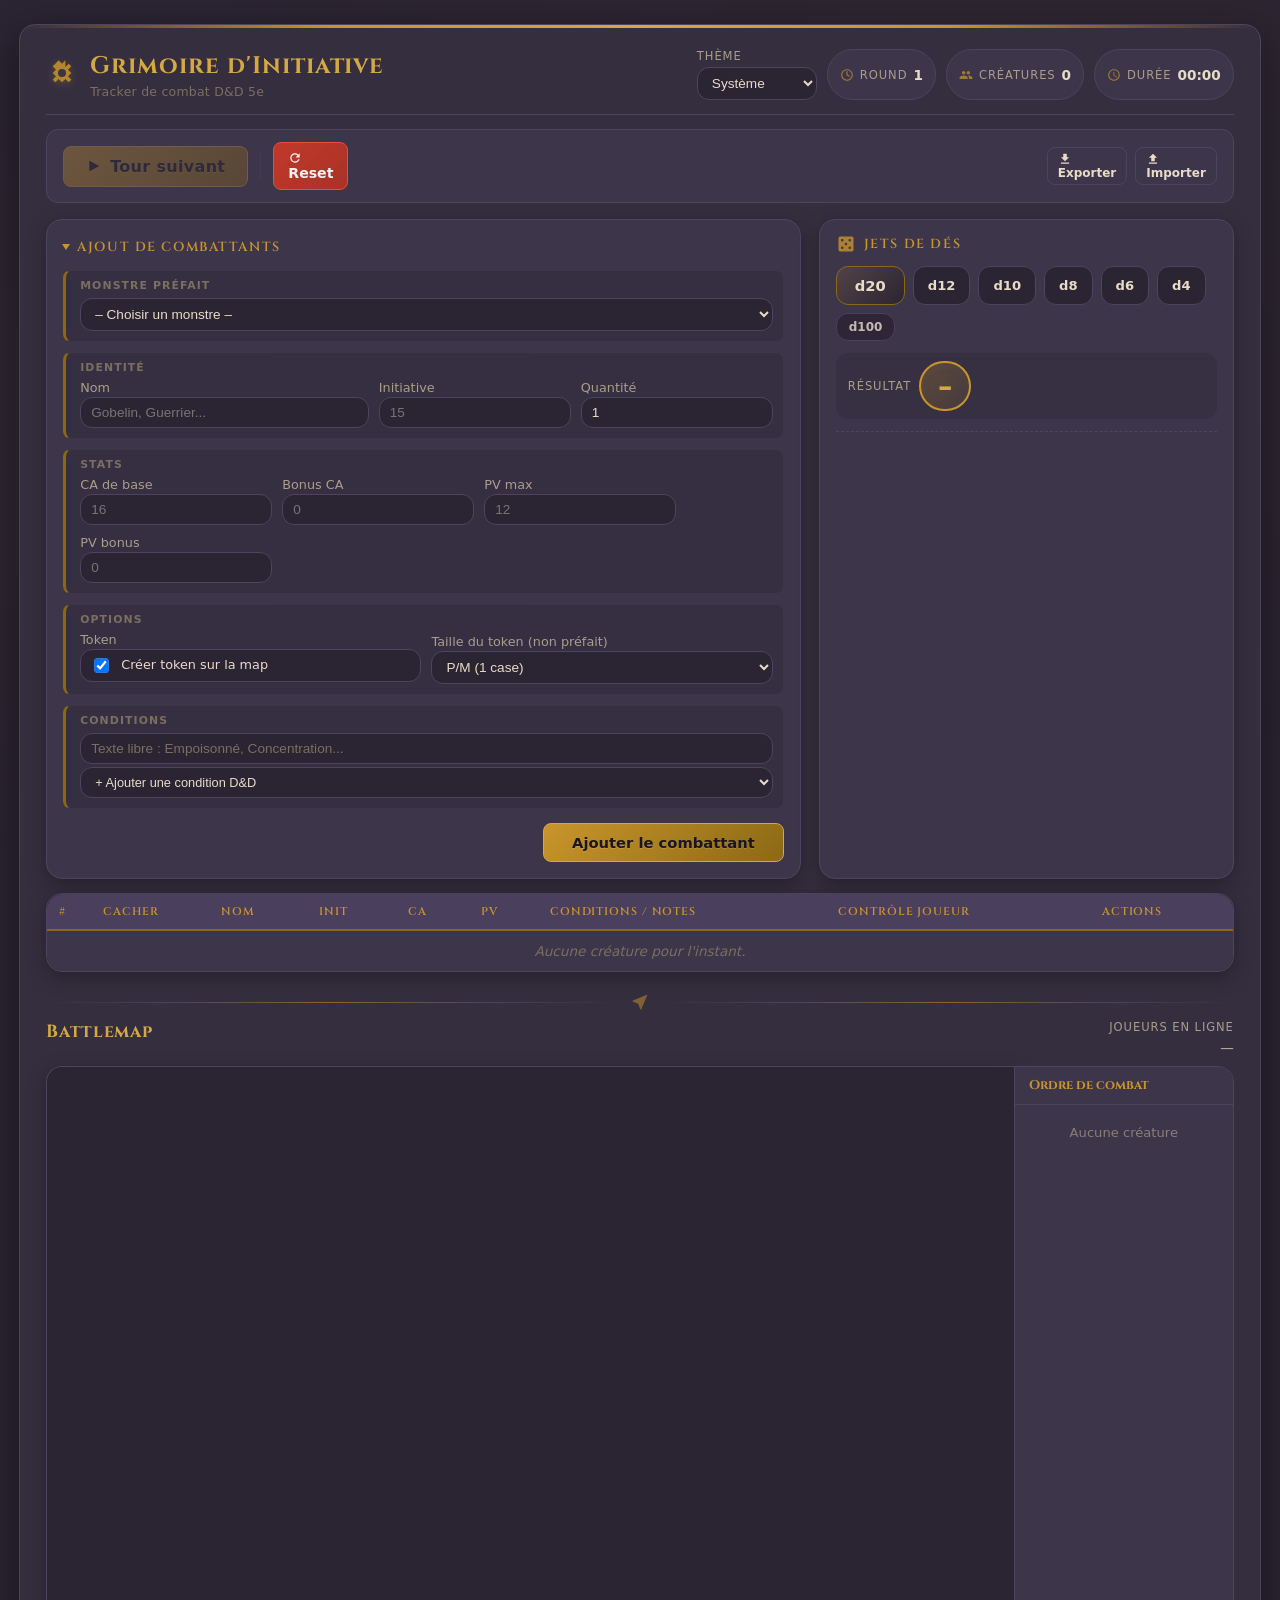
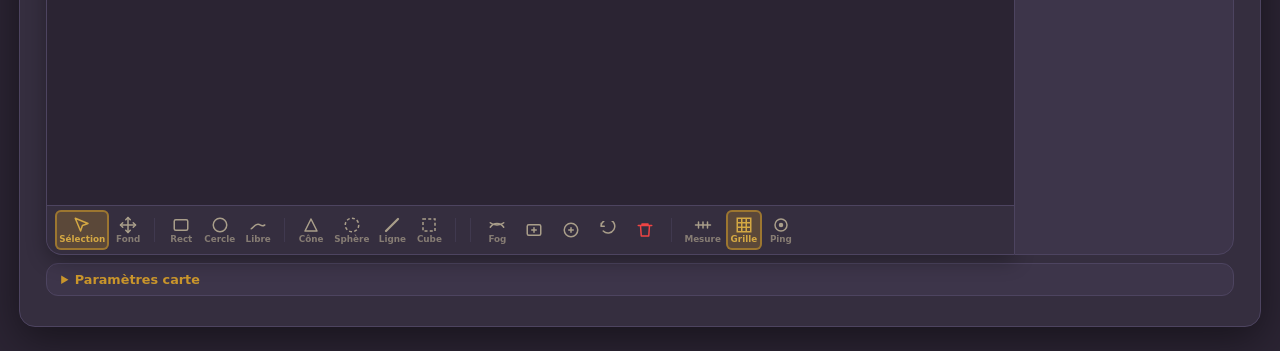
==== commit ca09e688: "Bouton ▶ fin de tour dans colonne actions (ligne active uniquement) - Retire le tokenListNextBtn du " ====
--- a/index.html
+++ b/index.html
@@ -391,7 +391,6 @@
           <div class="map-tokenlist__header">
             <span class="map-tokenlist__title">Ordre de combat</span>
             <span class="map-tokenlist__round" id="tokenListRound"></span>
-            <button id="tokenListNextBtn" class="tokenlist-next-btn" type="button" title="Tour suivant" disabled>▶</button>
           </div>
           <div class="map-tokenlist__list" id="tokenListBody">
             <div class="map-tokenlist__empty">Aucune créature</div>
--- a/assets/styles.css
+++ b/assets/styles.css
@@ -1319,27 +1319,21 @@
   gap: 6px;
 }
 
-.tokenlist-next-btn {
-  margin-left: auto;
+.tracker-next-btn {
   background: transparent;
   border: 1px solid var(--border);
   border-radius: var(--radius-sm);
   color: var(--text-muted);
   font-size: 0.7rem;
-  padding: 2px 7px;
+  padding: 2px 6px;
   cursor: pointer;
   transition: background 0.15s, color 0.15s, border-color 0.15s;
   line-height: 1.6;
-  white-space: nowrap;
-}
-.tokenlist-next-btn:hover:not(:disabled) {
+}
+.tracker-next-btn:hover {
   background: var(--accent-dim);
   border-color: var(--accent);
   color: var(--text-heading);
-}
-.tokenlist-next-btn:disabled {
-  opacity: 0.3;
-  cursor: not-allowed;
 }
 
 .map-tokenlist__title {
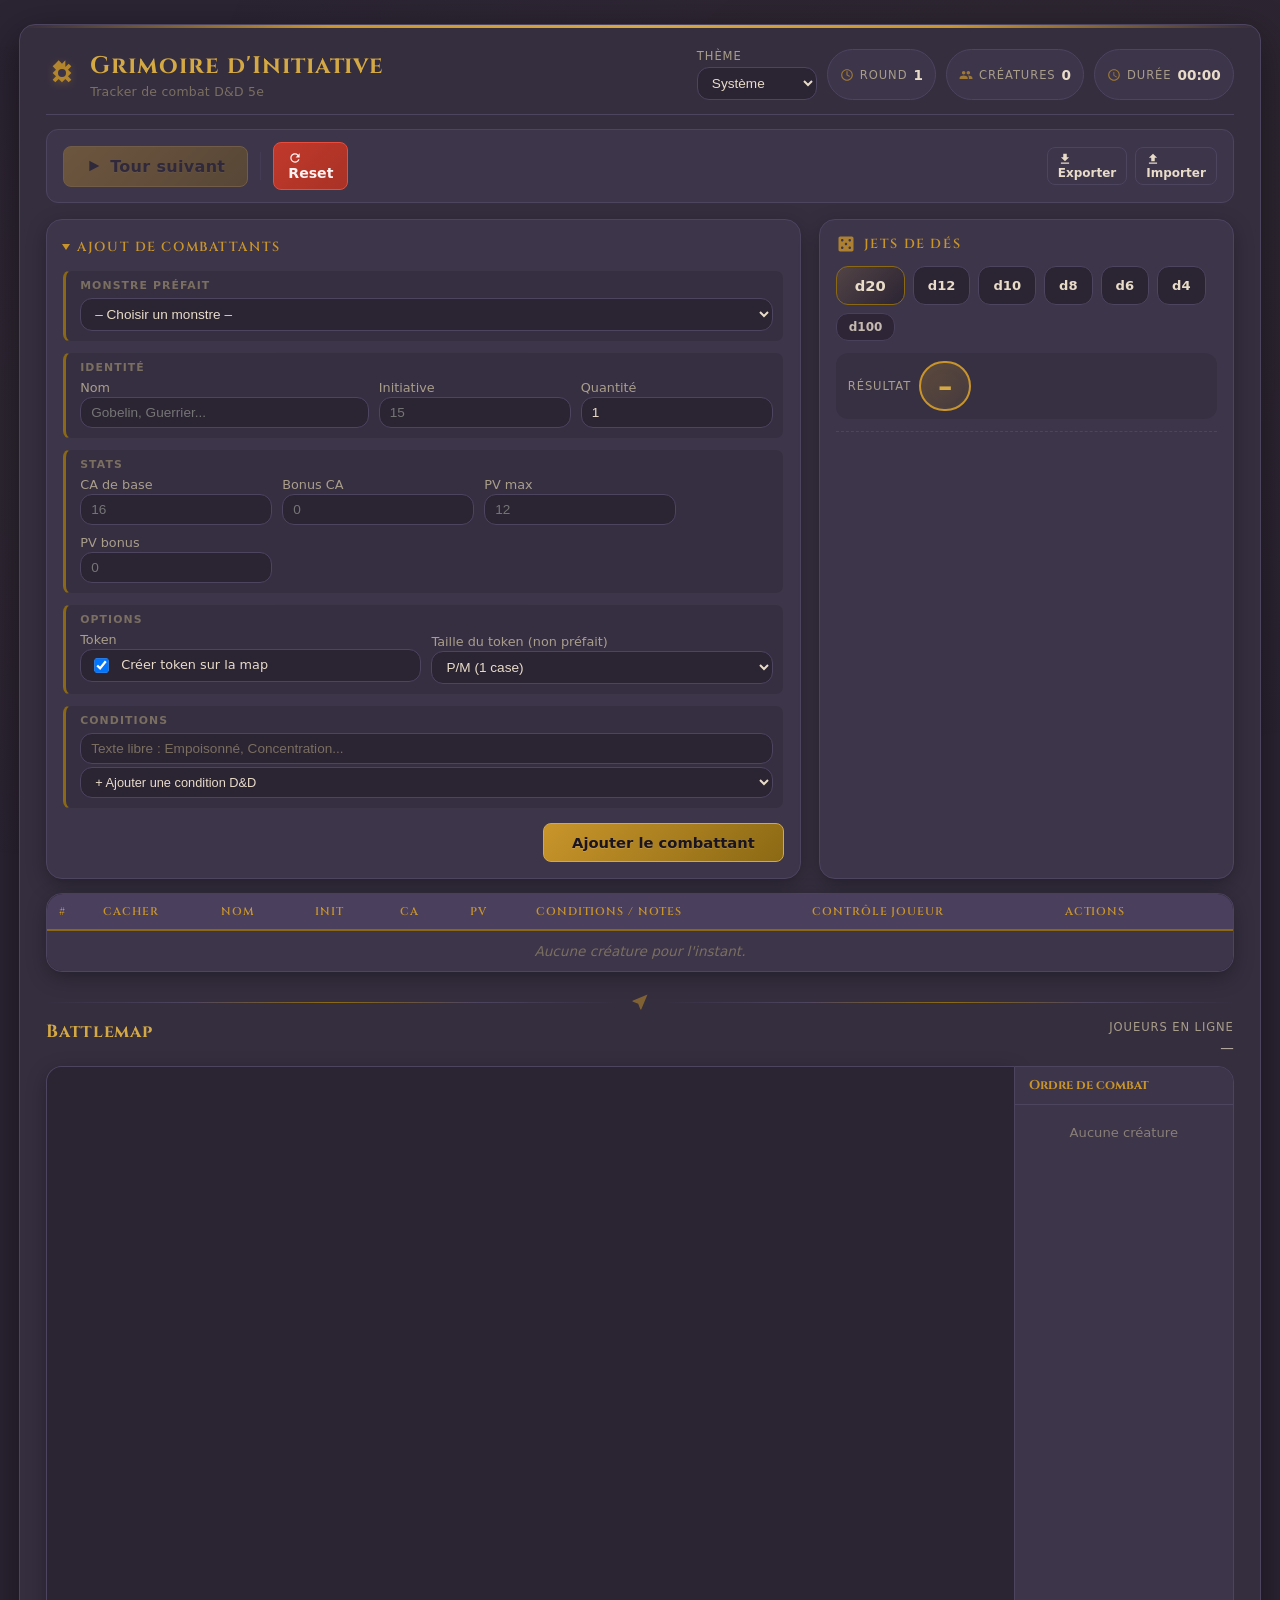
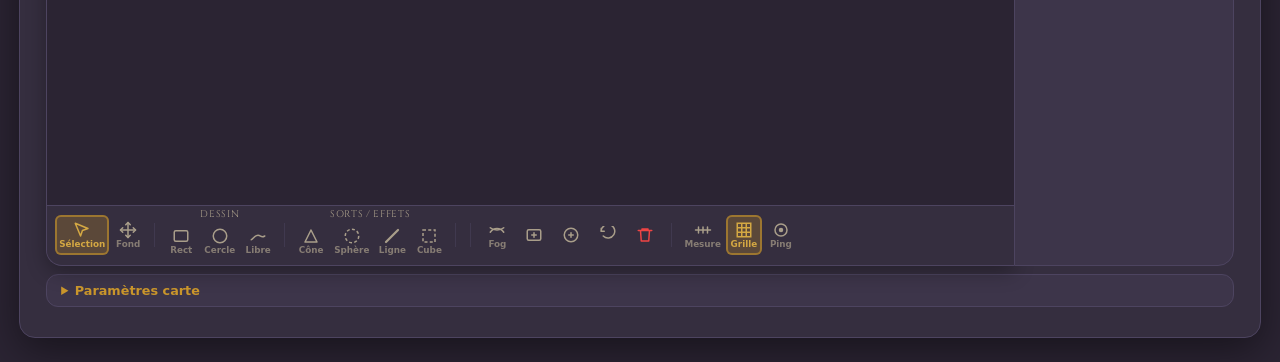
==== commit aee01f1f: "Add toolbar category labels and player spell tools Toolbar (MJ view): - Drawing tools (Rect, Cercle," ====
--- a/index.html
+++ b/index.html
@@ -285,40 +285,46 @@
 
               <span class="map-ribbon__sep"></span>
 
-              <div class="map-ribbon__group">
-                <button type="button" class="map-ribbon__btn" data-tool="rect" title="Rectangle">
-                  <svg class="ico" viewBox="0 0 24 24"><rect x="3" y="5" width="18" height="14" rx="2" fill="none" stroke="currentColor" stroke-width="2"/></svg>
-                  <span class="map-ribbon__label">Rect</span>
-                </button>
-                <button type="button" class="map-ribbon__btn" data-tool="circle" title="Cercle">
-                  <svg class="ico" viewBox="0 0 24 24"><circle cx="12" cy="12" r="9" fill="none" stroke="currentColor" stroke-width="2"/></svg>
-                  <span class="map-ribbon__label">Cercle</span>
-                </button>
-                <button type="button" class="map-ribbon__btn" data-tool="pen" title="Dessin libre">
-                  <svg class="ico" viewBox="0 0 24 24"><path d="M3 17c3-2 5-6 9-6s4 4 9 1" fill="none" stroke="currentColor" stroke-width="2" stroke-linecap="round"/></svg>
-                  <span class="map-ribbon__label">Libre</span>
-                </button>
+              <div class="map-ribbon__grouped">
+                <span class="map-ribbon__category">Dessin</span>
+                <div class="map-ribbon__group">
+                  <button type="button" class="map-ribbon__btn" data-tool="rect" title="Rectangle">
+                    <svg class="ico" viewBox="0 0 24 24"><rect x="3" y="5" width="18" height="14" rx="2" fill="none" stroke="currentColor" stroke-width="2"/></svg>
+                    <span class="map-ribbon__label">Rect</span>
+                  </button>
+                  <button type="button" class="map-ribbon__btn" data-tool="circle" title="Cercle">
+                    <svg class="ico" viewBox="0 0 24 24"><circle cx="12" cy="12" r="9" fill="none" stroke="currentColor" stroke-width="2"/></svg>
+                    <span class="map-ribbon__label">Cercle</span>
+                  </button>
+                  <button type="button" class="map-ribbon__btn" data-tool="pen" title="Dessin libre">
+                    <svg class="ico" viewBox="0 0 24 24"><path d="M3 17c3-2 5-6 9-6s4 4 9 1" fill="none" stroke="currentColor" stroke-width="2" stroke-linecap="round"/></svg>
+                    <span class="map-ribbon__label">Libre</span>
+                  </button>
+                </div>
               </div>
 
               <span class="map-ribbon__sep"></span>
 
-              <div class="map-ribbon__group">
-                <button type="button" class="map-ribbon__btn" data-tool="spell-cone" title="Cône">
-                  <svg class="ico" viewBox="0 0 24 24"><path d="M12 4l-8 16h16z" fill="none" stroke="currentColor" stroke-width="2" stroke-linejoin="round"/></svg>
-                  <span class="map-ribbon__label">Cône</span>
-                </button>
-                <button type="button" class="map-ribbon__btn" data-tool="spell-sphere" title="Sphère">
-                  <svg class="ico" viewBox="0 0 24 24"><circle cx="12" cy="12" r="9" fill="none" stroke="currentColor" stroke-width="2" stroke-dasharray="4 3"/></svg>
-                  <span class="map-ribbon__label">Sphère</span>
-                </button>
-                <button type="button" class="map-ribbon__btn" data-tool="spell-line" title="Ligne">
-                  <svg class="ico" viewBox="0 0 24 24"><path d="M4 20L20 4" fill="none" stroke="currentColor" stroke-width="3" stroke-linecap="round"/></svg>
-                  <span class="map-ribbon__label">Ligne</span>
-                </button>
-                <button type="button" class="map-ribbon__btn" data-tool="spell-cube" title="Cube">
-                  <svg class="ico" viewBox="0 0 24 24"><rect x="4" y="4" width="16" height="16" fill="none" stroke="currentColor" stroke-width="2" stroke-dasharray="4 3"/></svg>
-                  <span class="map-ribbon__label">Cube</span>
-                </button>
+              <div class="map-ribbon__grouped">
+                <span class="map-ribbon__category">Sorts / Effets</span>
+                <div class="map-ribbon__group">
+                  <button type="button" class="map-ribbon__btn" data-tool="spell-cone" title="Cône">
+                    <svg class="ico" viewBox="0 0 24 24"><path d="M12 4l-8 16h16z" fill="none" stroke="currentColor" stroke-width="2" stroke-linejoin="round"/></svg>
+                    <span class="map-ribbon__label">Cône</span>
+                  </button>
+                  <button type="button" class="map-ribbon__btn" data-tool="spell-sphere" title="Sphère">
+                    <svg class="ico" viewBox="0 0 24 24"><circle cx="12" cy="12" r="9" fill="none" stroke="currentColor" stroke-width="2" stroke-dasharray="4 3"/></svg>
+                    <span class="map-ribbon__label">Sphère</span>
+                  </button>
+                  <button type="button" class="map-ribbon__btn" data-tool="spell-line" title="Ligne">
+                    <svg class="ico" viewBox="0 0 24 24"><path d="M4 20L20 4" fill="none" stroke="currentColor" stroke-width="3" stroke-linecap="round"/></svg>
+                    <span class="map-ribbon__label">Ligne</span>
+                  </button>
+                  <button type="button" class="map-ribbon__btn" data-tool="spell-cube" title="Cube">
+                    <svg class="ico" viewBox="0 0 24 24"><rect x="4" y="4" width="16" height="16" fill="none" stroke="currentColor" stroke-width="2" stroke-dasharray="4 3"/></svg>
+                    <span class="map-ribbon__label">Cube</span>
+                  </button>
+                </div>
               </div>
 
               <span class="map-ribbon__sep"></span>
--- a/assets/styles.css
+++ b/assets/styles.css
@@ -730,7 +730,7 @@
   padding: 10px 12px;
   text-align: left;
   font-size: 0.85rem;
-  vertical-align: middle;
+  vertical-align: top;
 }
 
 th {
@@ -750,6 +750,7 @@
 /* ===== Turn table extras: token color + hide ===== */
 th.col-n { width: 44px; }
 th.col-hide { width: 118px; }
+th:last-child { width: 180px; }
 
 .token-color-row {
   margin-top: 6px;
@@ -816,18 +817,6 @@
 /* Tour actif */
 tr.active {
   background: var(--bg-active) !important;
-  position: relative;
-}
-
-tr.active::before {
-  content: '';
-  position: absolute;
-  left: 0;
-  top: 0;
-  bottom: 0;
-  width: 4px;
-  background: linear-gradient(to bottom, var(--accent-light), var(--accent));
-  border-radius: 0 4px 4px 0;
 }
 
 tr.active td {
@@ -836,7 +825,7 @@
 }
 
 tr.active td:first-child {
-  padding-left: 16px;
+  box-shadow: inset 4px 0 0 var(--accent);
 }
 
 .turn-indicator {
@@ -1336,6 +1325,13 @@
   color: var(--text-heading);
 }
 
+.actions-cell {
+  white-space: nowrap;
+  display: flex;
+  align-items: center;
+  gap: 6px;
+}
+
 .map-tokenlist__title {
   font-family: 'Cinzel', 'Georgia', serif;
   font-weight: 700;
@@ -1526,6 +1522,23 @@
   gap: 1px;
 }
 
+/* Labeled group wrapper (label above buttons) */
+.map-ribbon__grouped {
+  display: flex;
+  flex-direction: column;
+  align-items: center;
+  gap: 1px;
+}
+.map-ribbon__category {
+  font-size: 0.6rem;
+  text-transform: uppercase;
+  letter-spacing: 0.07em;
+  color: var(--text-secondary);
+  font-family: 'Cinzel', 'Georgia', serif;
+  white-space: nowrap;
+  line-height: 1;
+}
+
 /* Tool button (ribbon style with optional label) */
 .map-ribbon__btn {
   display: inline-flex;
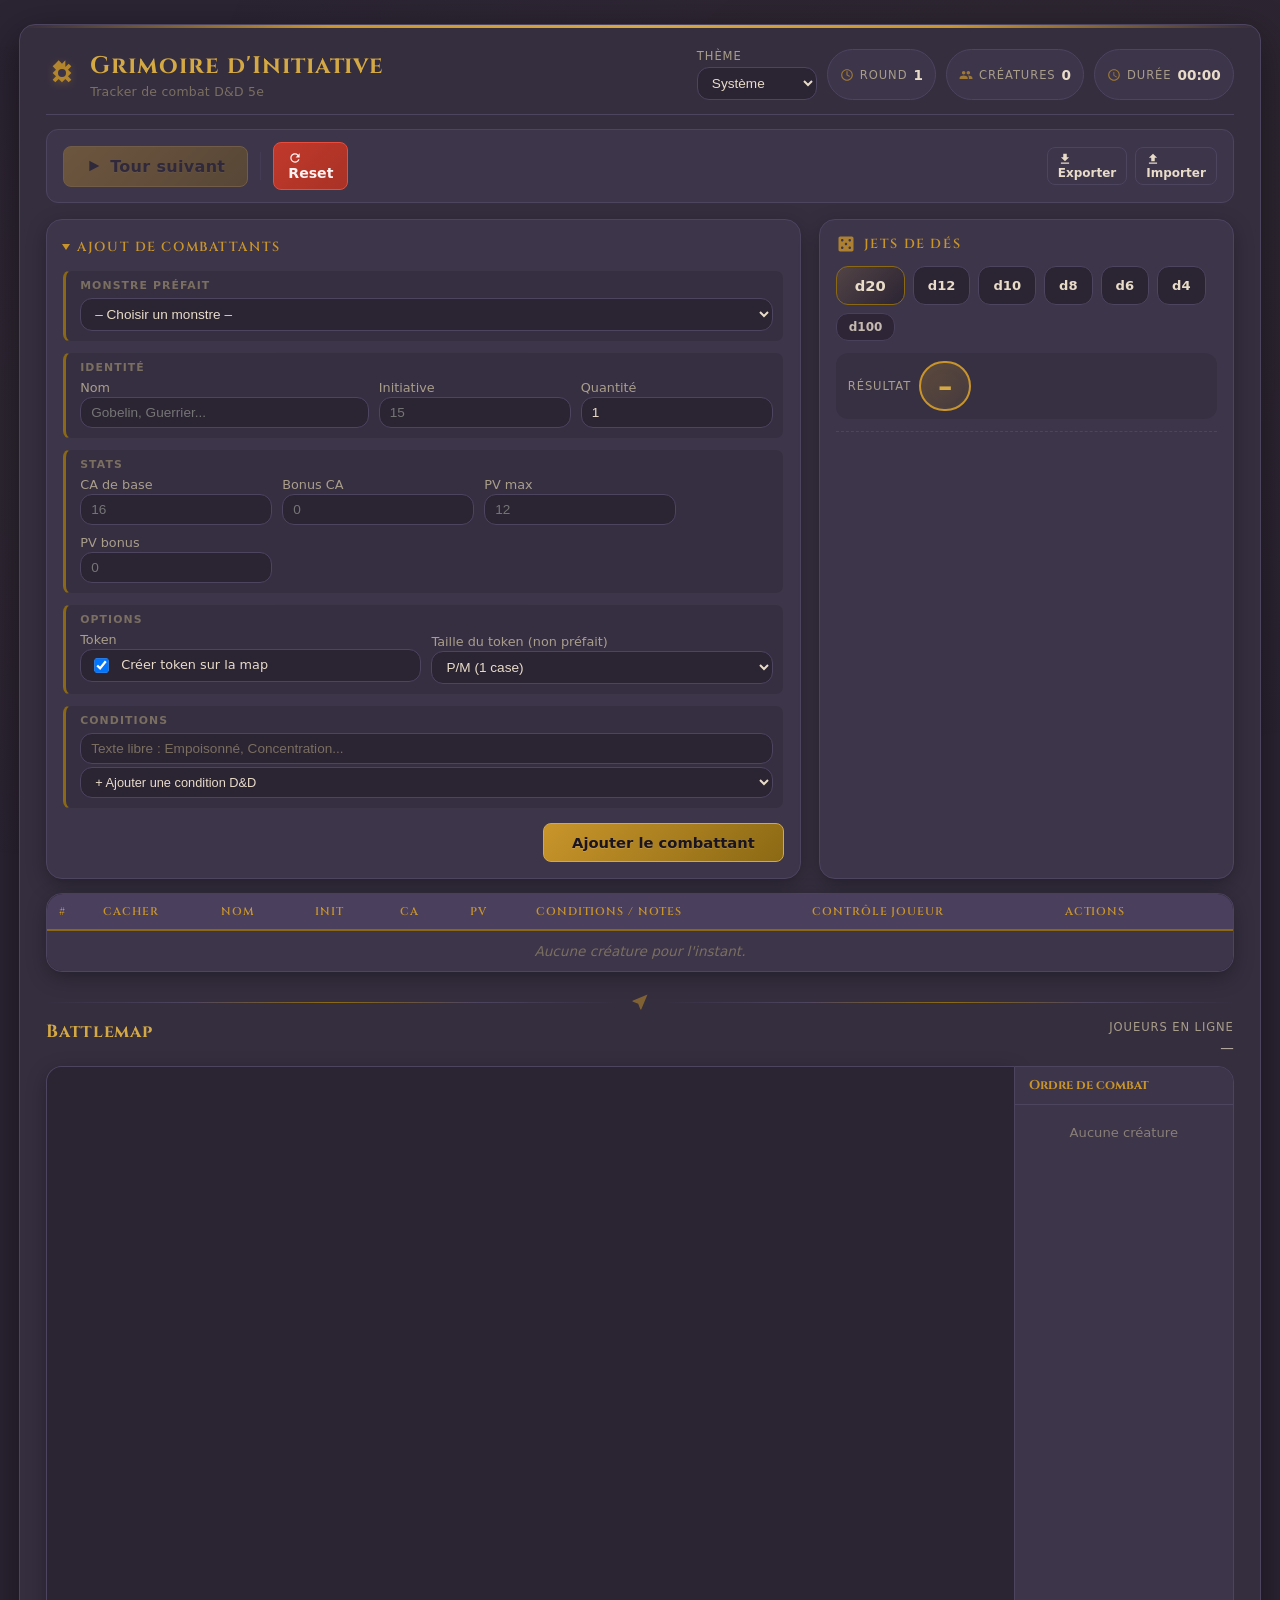
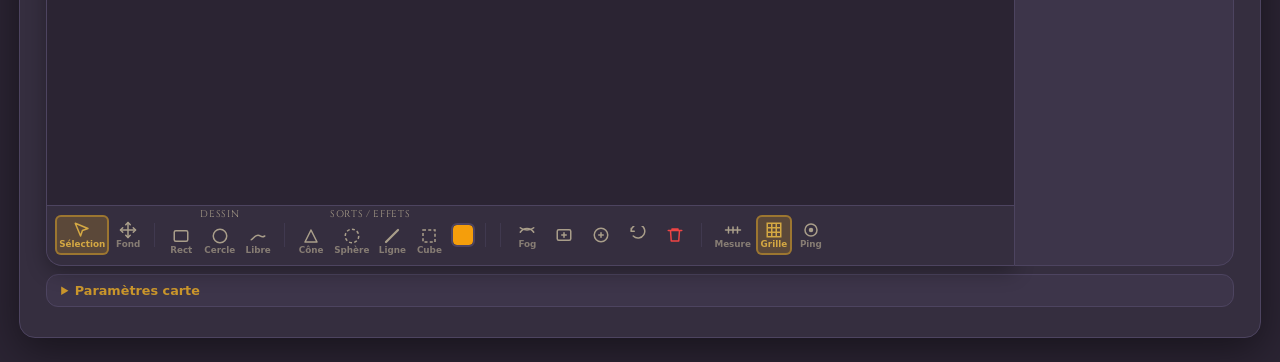
==== commit 1149edef: "Add color picker for spell animations (MJ + player) All 4 animated renderers now use s.stroke as the" ====
--- a/index.html
+++ b/index.html
@@ -327,6 +327,11 @@
                 </div>
               </div>
 
+              <!-- Spell color picker -->
+              <div class="map-ribbon__group">
+                <label class="map-ribbon__color" title="Couleur sorts"><input id="spellColor" type="color" value="#f59e0b" /></label>
+              </div>
+
               <span class="map-ribbon__sep"></span>
 
               <!-- Draw options (inline, contextual) -->
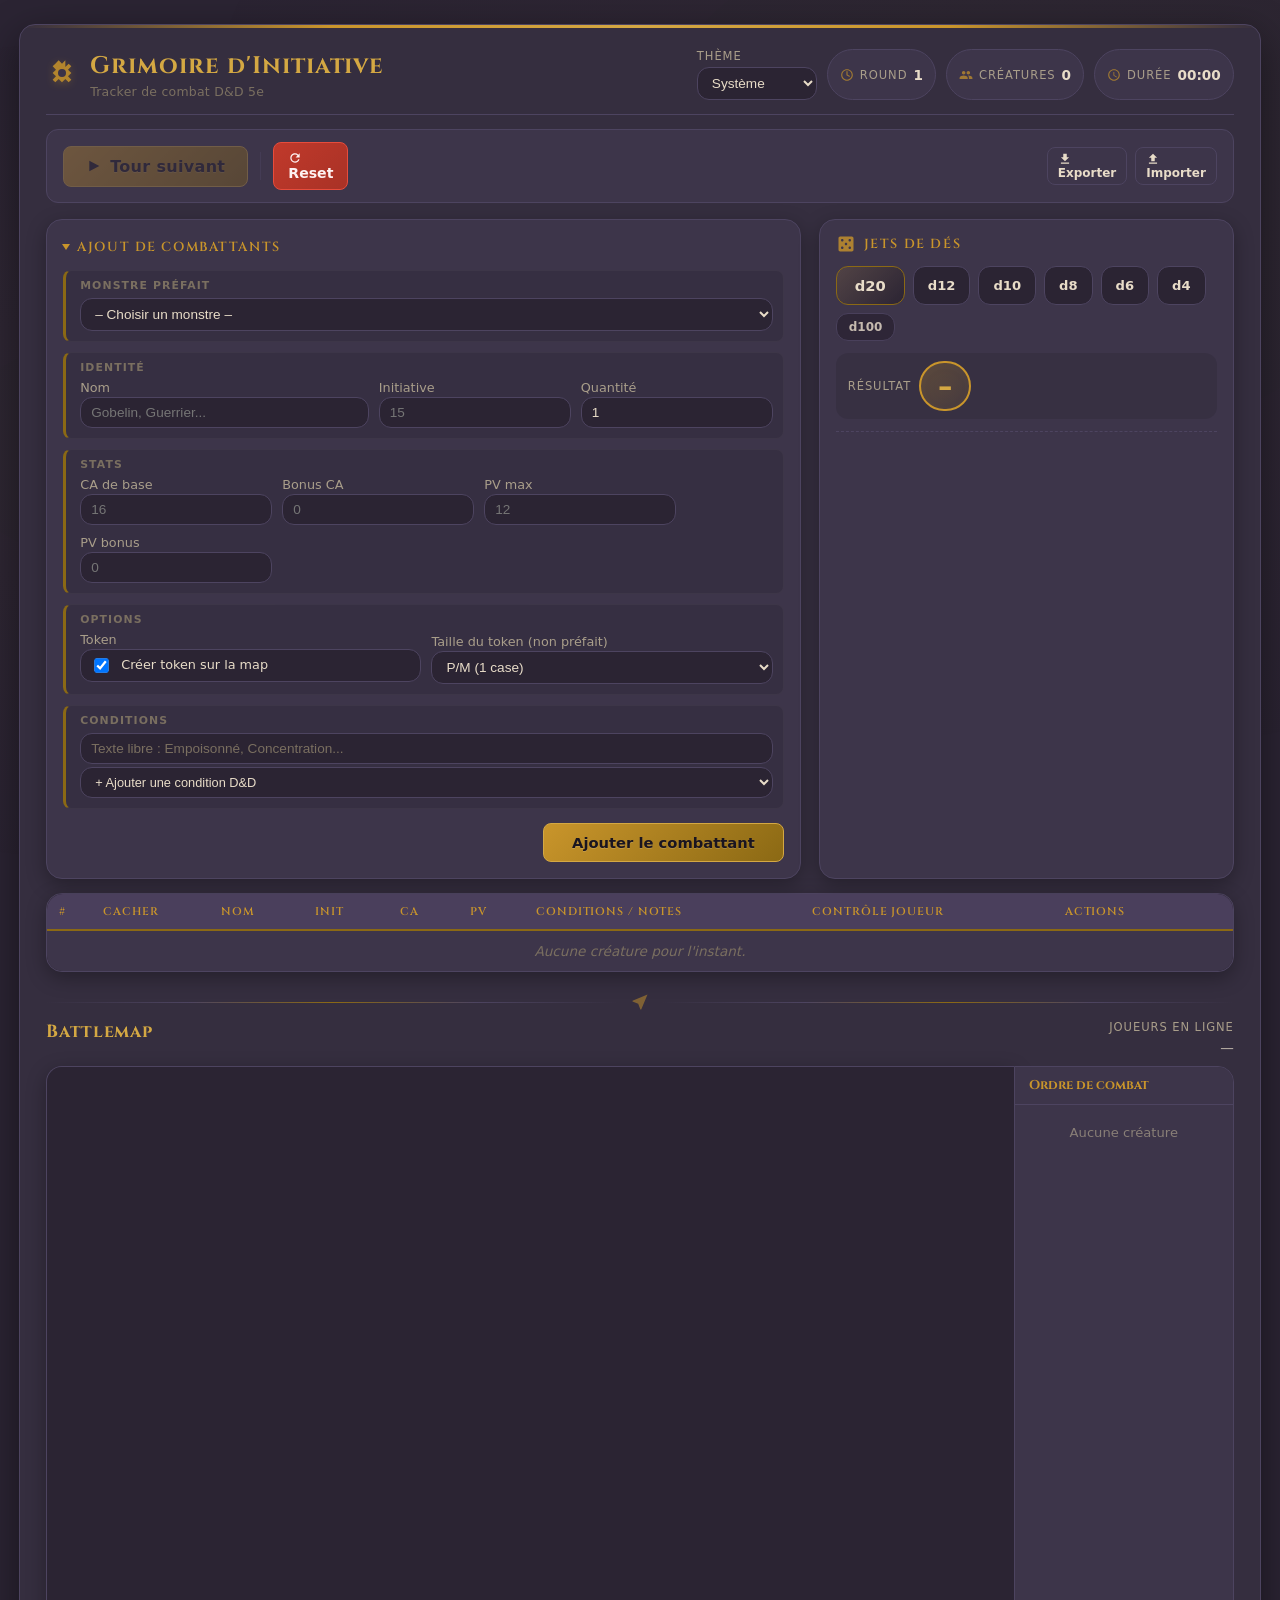
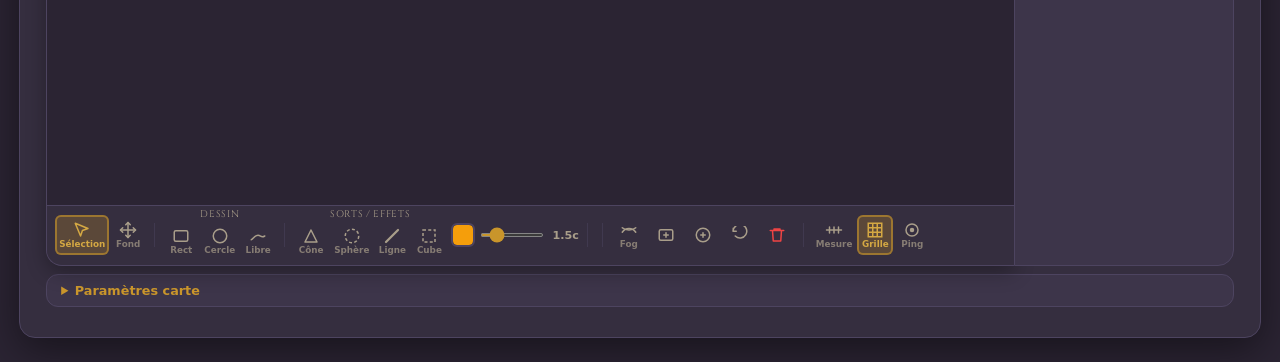
==== commit 1c36eae9: "Add line width slider to spell toolbar (MJ + player) Width is adjustable from 0.5 to 6 cells in 0.5-" ====
--- a/index.html
+++ b/index.html
@@ -327,9 +327,13 @@
                 </div>
               </div>
 
-              <!-- Spell color picker -->
+              <!-- Spell color picker + line width -->
               <div class="map-ribbon__group">
                 <label class="map-ribbon__color" title="Couleur sorts"><input id="spellColor" type="color" value="#f59e0b" /></label>
+                <label class="map-ribbon__slider" title="Largeur ligne (cases)">
+                  <input id="spellLineWidth" type="range" min="0.5" max="6" step="0.5" value="1.5" />
+                  <span id="spellLineWidthValue" class="map-ribbon__val">1.5c</span>
+                </label>
               </div>
 
               <span class="map-ribbon__sep"></span>
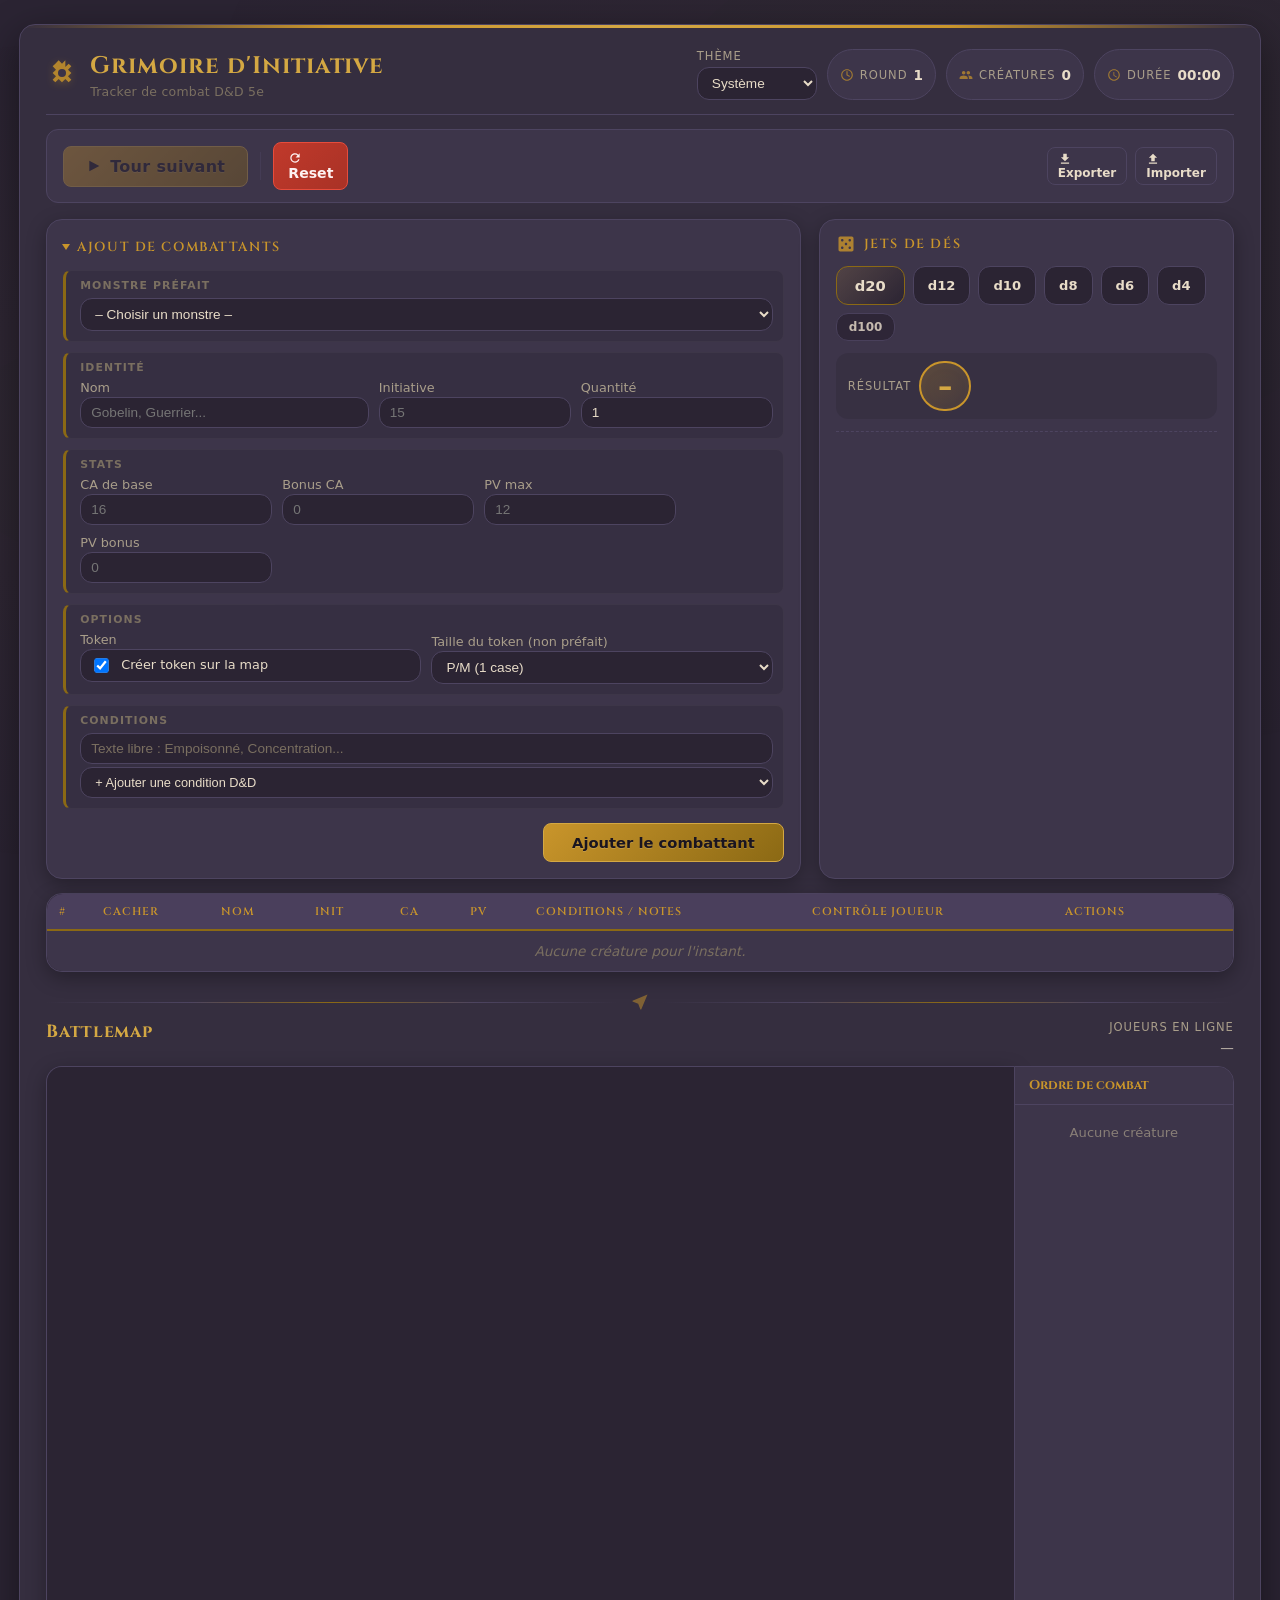
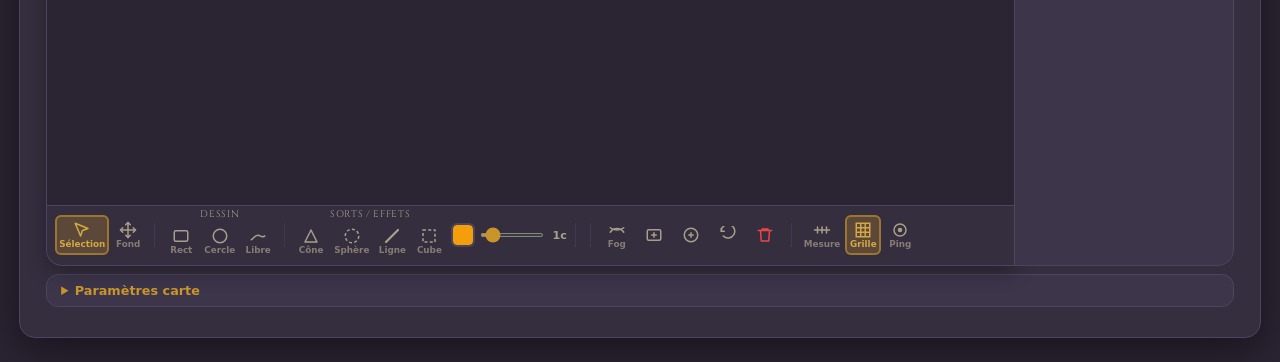
==== commit 6cd39192: "Fix line width: live update during drag + default 1c instead of 1.5c Width now updates on every poin" ====
--- a/index.html
+++ b/index.html
@@ -331,8 +331,8 @@
               <div class="map-ribbon__group">
                 <label class="map-ribbon__color" title="Couleur sorts"><input id="spellColor" type="color" value="#f59e0b" /></label>
                 <label class="map-ribbon__slider" title="Largeur ligne (cases)">
-                  <input id="spellLineWidth" type="range" min="0.5" max="6" step="0.5" value="1.5" />
-                  <span id="spellLineWidthValue" class="map-ribbon__val">1.5c</span>
+                  <input id="spellLineWidth" type="range" min="0.5" max="6" step="0.5" value="1" />
+                  <span id="spellLineWidthValue" class="map-ribbon__val">1c</span>
                 </label>
               </div>
 
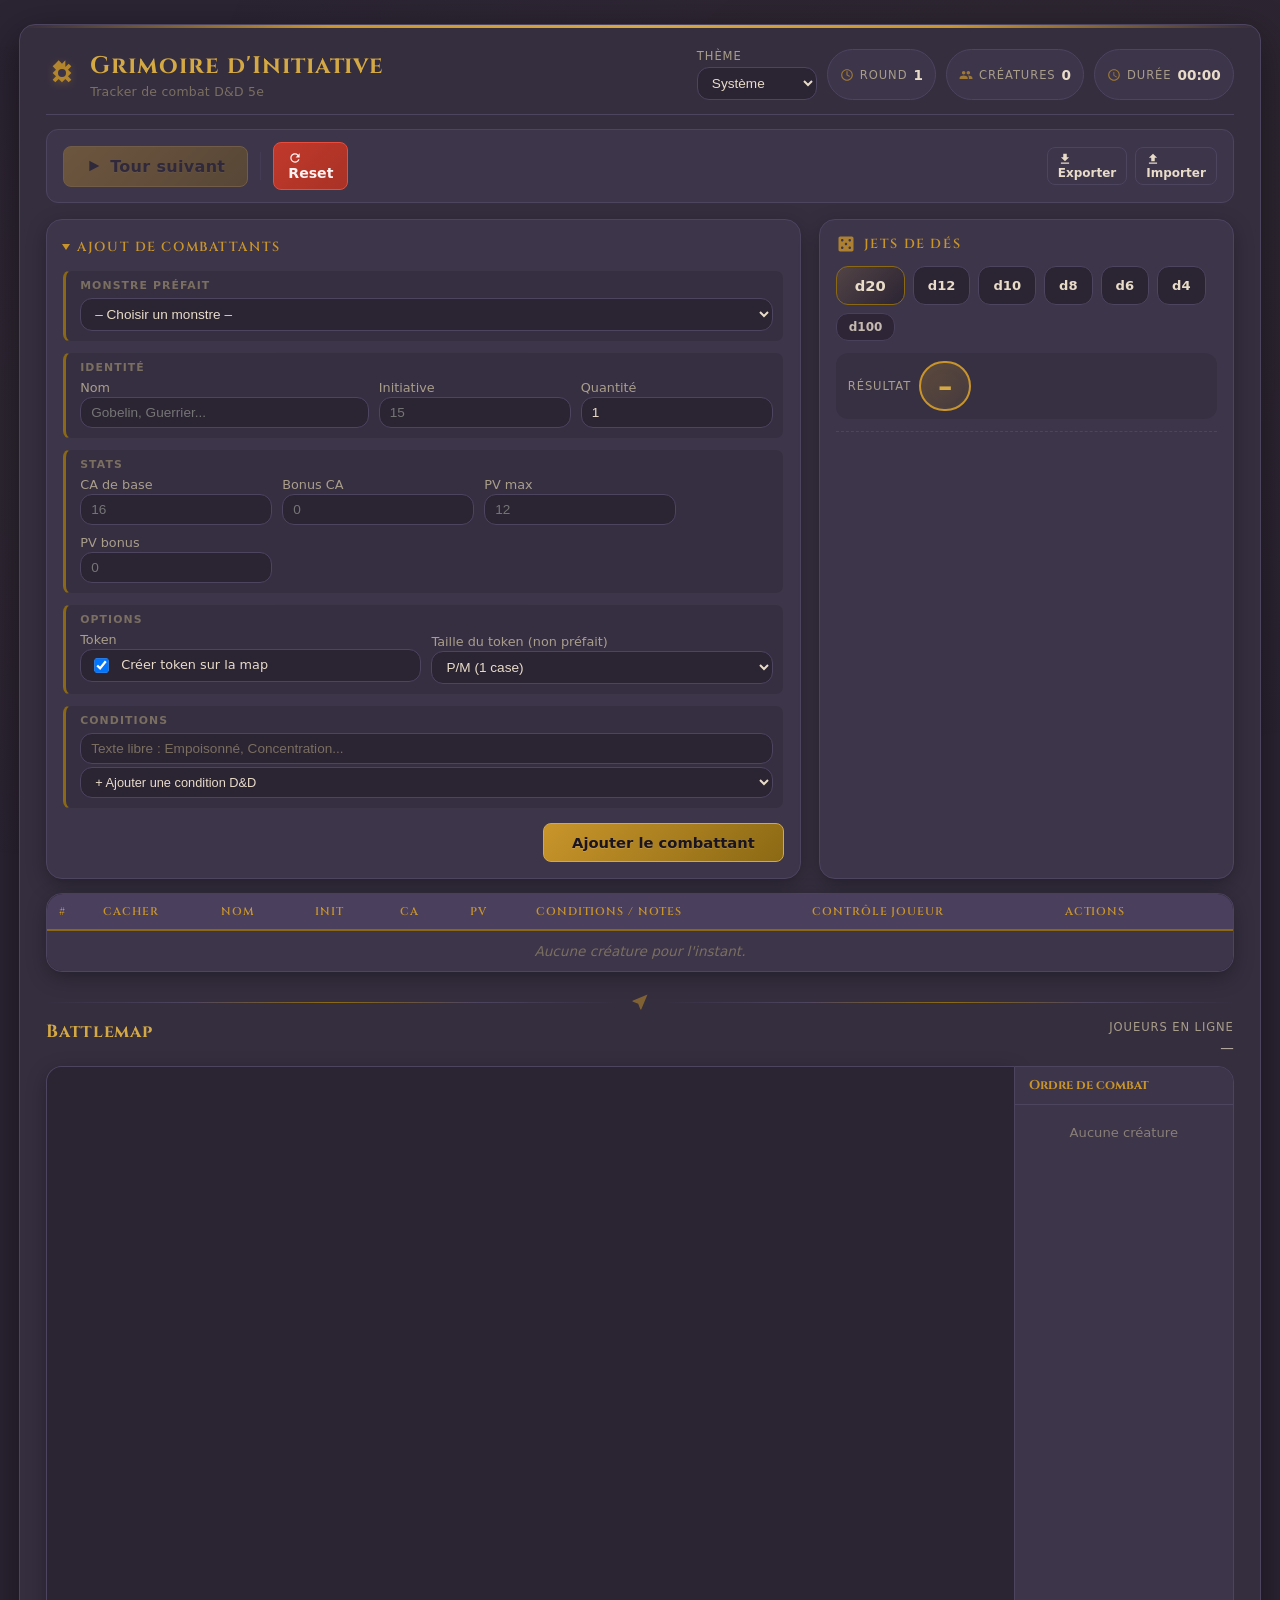
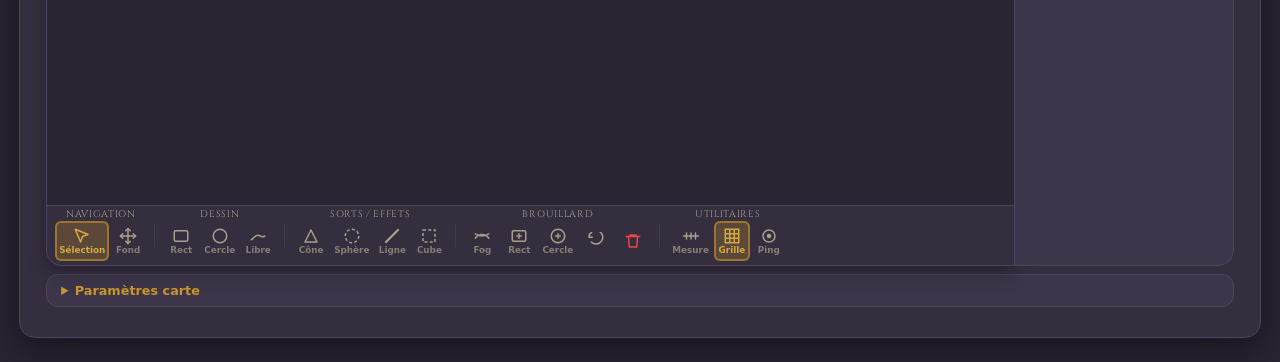
==== commit af584e02: "Réorganise la barre d'outils de la carte - Ajoute un label catégorie "Navigation" au groupe Sélectio" ====
--- a/index.html
+++ b/index.html
@@ -272,19 +272,24 @@
           <div id="mapToolbar" class="map-ribbon" role="toolbar" aria-label="Outils battlemap">
             <div class="map-ribbon__main" id="toolButtons">
 
-              <div class="map-ribbon__group">
-                <button type="button" class="map-ribbon__btn is-active" data-tool="tokens" title="Sélection / Déplacer tokens">
-                  <svg class="ico" viewBox="0 0 24 24"><path d="M3 3l7.07 16.97 2.51-7.39 7.39-2.51L3 3z" fill="none" stroke="currentColor" stroke-width="2" stroke-linejoin="round"/></svg>
-                  <span class="map-ribbon__label">Sélection</span>
-                </button>
-                <button type="button" class="map-ribbon__btn" data-tool="background" title="Déplacer le fond de carte">
-                  <svg class="ico" viewBox="0 0 24 24"><path d="M5 9l-3 3 3 3M9 5l3-3 3 3M15 19l-3 3-3-3M19 9l3 3-3 3" fill="none" stroke="currentColor" stroke-width="2" stroke-linecap="round" stroke-linejoin="round"/><path d="M12 2v20M2 12h20" fill="none" stroke="currentColor" stroke-width="2" stroke-linecap="round"/></svg>
-                  <span class="map-ribbon__label">Fond</span>
-                </button>
+              <!-- Navigation -->
+              <div class="map-ribbon__grouped">
+                <span class="map-ribbon__category">Navigation</span>
+                <div class="map-ribbon__group">
+                  <button type="button" class="map-ribbon__btn is-active" data-tool="tokens" title="Sélection / Déplacer tokens">
+                    <svg class="ico" viewBox="0 0 24 24"><path d="M3 3l7.07 16.97 2.51-7.39 7.39-2.51L3 3z" fill="none" stroke="currentColor" stroke-width="2" stroke-linejoin="round"/></svg>
+                    <span class="map-ribbon__label">Sélection</span>
+                  </button>
+                  <button type="button" class="map-ribbon__btn" data-tool="background" title="Déplacer le fond de carte">
+                    <svg class="ico" viewBox="0 0 24 24"><path d="M5 9l-3 3 3 3M9 5l3-3 3 3M15 19l-3 3-3-3M19 9l3 3-3 3" fill="none" stroke="currentColor" stroke-width="2" stroke-linecap="round" stroke-linejoin="round"/><path d="M12 2v20M2 12h20" fill="none" stroke="currentColor" stroke-width="2" stroke-linecap="round"/></svg>
+                    <span class="map-ribbon__label">Fond</span>
+                  </button>
+                </div>
               </div>
 
               <span class="map-ribbon__sep"></span>
 
+              <!-- Dessin -->
               <div class="map-ribbon__grouped">
                 <span class="map-ribbon__category">Dessin</span>
                 <div class="map-ribbon__group">
@@ -303,43 +308,9 @@
                 </div>
               </div>
 
-              <span class="map-ribbon__sep"></span>
-
-              <div class="map-ribbon__grouped">
-                <span class="map-ribbon__category">Sorts / Effets</span>
-                <div class="map-ribbon__group">
-                  <button type="button" class="map-ribbon__btn" data-tool="spell-cone" title="Cône">
-                    <svg class="ico" viewBox="0 0 24 24"><path d="M12 4l-8 16h16z" fill="none" stroke="currentColor" stroke-width="2" stroke-linejoin="round"/></svg>
-                    <span class="map-ribbon__label">Cône</span>
-                  </button>
-                  <button type="button" class="map-ribbon__btn" data-tool="spell-sphere" title="Sphère">
-                    <svg class="ico" viewBox="0 0 24 24"><circle cx="12" cy="12" r="9" fill="none" stroke="currentColor" stroke-width="2" stroke-dasharray="4 3"/></svg>
-                    <span class="map-ribbon__label">Sphère</span>
-                  </button>
-                  <button type="button" class="map-ribbon__btn" data-tool="spell-line" title="Ligne">
-                    <svg class="ico" viewBox="0 0 24 24"><path d="M4 20L20 4" fill="none" stroke="currentColor" stroke-width="3" stroke-linecap="round"/></svg>
-                    <span class="map-ribbon__label">Ligne</span>
-                  </button>
-                  <button type="button" class="map-ribbon__btn" data-tool="spell-cube" title="Cube">
-                    <svg class="ico" viewBox="0 0 24 24"><rect x="4" y="4" width="16" height="16" fill="none" stroke="currentColor" stroke-width="2" stroke-dasharray="4 3"/></svg>
-                    <span class="map-ribbon__label">Cube</span>
-                  </button>
-                </div>
-              </div>
-
-              <!-- Spell color picker + line width -->
-              <div class="map-ribbon__group">
-                <label class="map-ribbon__color" title="Couleur sorts"><input id="spellColor" type="color" value="#f59e0b" /></label>
-                <label class="map-ribbon__slider" title="Largeur ligne (cases)">
-                  <input id="spellLineWidth" type="range" min="0.5" max="6" step="0.5" value="1" />
-                  <span id="spellLineWidthValue" class="map-ribbon__val">1c</span>
-                </label>
-              </div>
-
-              <span class="map-ribbon__sep"></span>
-
-              <!-- Draw options (inline, contextual) -->
+              <!-- Draw options (contextuel – visible seulement quand outil dessin actif) -->
               <div class="map-ribbon__options" id="drawOptionsBar">
+                <span class="map-ribbon__sep map-ribbon__sep--inner"></span>
                 <label class="map-ribbon__color" title="Couleur"><input id="drawColor" type="color" value="#22c55e" /></label>
                 <label class="map-ribbon__slider" title="Épaisseur">
                   <input id="drawWidth" type="range" min="1" max="16" value="3" />
@@ -361,40 +332,85 @@
 
               <span class="map-ribbon__sep"></span>
 
-              <div class="map-ribbon__group">
-                <button id="fogToggle" class="map-ribbon__btn map-ribbon__btn--toggle" type="button" title="Brouillard de guerre ON/OFF" aria-pressed="false">
-                  <svg class="ico" viewBox="0 0 24 24"><path d="M3 15c2-3 5-5 9-5s7 2 9 5" fill="none" stroke="currentColor" stroke-width="2" stroke-linecap="round"/><path d="M3 9c2 2 5 3 9 3s7-1 9-3" fill="none" stroke="currentColor" stroke-width="2" stroke-linecap="round"/></svg>
-                  <span class="map-ribbon__label">Fog</span>
-                </button>
-                <button type="button" class="map-ribbon__btn" data-tool="fog-rect" title="Révéler zone (rectangle)">
-                  <svg class="ico" viewBox="0 0 24 24"><rect x="3" y="5" width="18" height="14" rx="2" fill="none" stroke="currentColor" stroke-width="2"/><path d="M12 9v6M9 12h6" fill="none" stroke="currentColor" stroke-width="2" stroke-linecap="round"/></svg>
-                </button>
-                <button type="button" class="map-ribbon__btn" data-tool="fog-circle" title="Révéler zone (cercle)">
-                  <svg class="ico" viewBox="0 0 24 24"><circle cx="12" cy="12" r="9" fill="none" stroke="currentColor" stroke-width="2"/><path d="M12 9v6M9 12h6" fill="none" stroke="currentColor" stroke-width="2" stroke-linecap="round"/></svg>
-                </button>
-                <button id="undoFogBtn" class="map-ribbon__btn" type="button" title="Annuler dernière zone">
-                  <svg class="ico" viewBox="0 0 24 24"><path d="M7 7H3V3" fill="none" stroke="currentColor" stroke-width="2" stroke-linecap="round" stroke-linejoin="round"/><path d="M3 7a9 9 0 1 1 2.64 6.36" fill="none" stroke="currentColor" stroke-width="2" stroke-linecap="round" stroke-linejoin="round"/></svg>
-                </button>
-                <button id="clearFogBtn" class="map-ribbon__btn map-ribbon__btn--danger" type="button" title="Effacer zones révélées">
-                  <svg class="ico" viewBox="0 0 24 24"><path d="M3 6h18M8 6V4h8v2M6 6l1 14h10l1-14" fill="none" stroke="currentColor" stroke-width="2" stroke-linecap="round" stroke-linejoin="round"/></svg>
-                </button>
+              <!-- Sorts / Effets -->
+              <div class="map-ribbon__grouped">
+                <span class="map-ribbon__category">Sorts / Effets</span>
+                <div class="map-ribbon__group">
+                  <button type="button" class="map-ribbon__btn" data-tool="spell-cone" title="Cône">
+                    <svg class="ico" viewBox="0 0 24 24"><path d="M12 4l-8 16h16z" fill="none" stroke="currentColor" stroke-width="2" stroke-linejoin="round"/></svg>
+                    <span class="map-ribbon__label">Cône</span>
+                  </button>
+                  <button type="button" class="map-ribbon__btn" data-tool="spell-sphere" title="Sphère">
+                    <svg class="ico" viewBox="0 0 24 24"><circle cx="12" cy="12" r="9" fill="none" stroke="currentColor" stroke-width="2" stroke-dasharray="4 3"/></svg>
+                    <span class="map-ribbon__label">Sphère</span>
+                  </button>
+                  <button type="button" class="map-ribbon__btn" data-tool="spell-line" title="Ligne">
+                    <svg class="ico" viewBox="0 0 24 24"><path d="M4 20L20 4" fill="none" stroke="currentColor" stroke-width="3" stroke-linecap="round"/></svg>
+                    <span class="map-ribbon__label">Ligne</span>
+                  </button>
+                  <button type="button" class="map-ribbon__btn" data-tool="spell-cube" title="Cube">
+                    <svg class="ico" viewBox="0 0 24 24"><rect x="4" y="4" width="16" height="16" fill="none" stroke="currentColor" stroke-width="2" stroke-dasharray="4 3"/></svg>
+                    <span class="map-ribbon__label">Cube</span>
+                  </button>
+                </div>
+              </div>
+
+              <!-- Spell options (contextuel – visible seulement quand outil sort actif) -->
+              <div class="map-ribbon__options" id="spellOptionsBar">
+                <span class="map-ribbon__sep map-ribbon__sep--inner"></span>
+                <label class="map-ribbon__color" title="Couleur sorts"><input id="spellColor" type="color" value="#f59e0b" /></label>
+                <label class="map-ribbon__slider" title="Largeur (cases)">
+                  <input id="spellLineWidth" type="range" min="0.5" max="6" step="0.5" value="1" />
+                  <span id="spellLineWidthValue" class="map-ribbon__val">1c</span>
+                </label>
               </div>
 
               <span class="map-ribbon__sep"></span>
 
-              <div class="map-ribbon__group">
-                <button id="measureBtn" class="map-ribbon__btn" type="button" title="Mesurer (clic-drag)">
-                  <svg class="ico" viewBox="0 0 24 24"><path d="M2 12h20M6 8v8M12 8v8M18 8v8" fill="none" stroke="currentColor" stroke-width="2" stroke-linecap="round"/></svg>
-                  <span class="map-ribbon__label">Mesure</span>
-                </button>
-                <button id="toggleGridBtn" class="map-ribbon__btn map-ribbon__btn--toggle is-active" type="button" title="Grille" aria-pressed="true">
-                  <svg class="ico" viewBox="0 0 24 24"><path d="M3 3h18v18H3zM3 9h18M3 15h18M9 3v18M15 3v18" fill="none" stroke="currentColor" stroke-width="2"/></svg>
-                  <span class="map-ribbon__label">Grille</span>
-                </button>
-                <button id="mjPingBtn" class="map-ribbon__btn" type="button" title="Ping (G + clic)">
-                  <svg class="ico" viewBox="0 0 24 24"><circle cx="12" cy="12" r="3" fill="currentColor"/><circle cx="12" cy="12" r="8" fill="none" stroke="currentColor" stroke-width="2"/></svg>
-                  <span class="map-ribbon__label">Ping</span>
-                </button>
+              <!-- Brouillard de guerre -->
+              <div class="map-ribbon__grouped">
+                <span class="map-ribbon__category">Brouillard</span>
+                <div class="map-ribbon__group">
+                  <button id="fogToggle" class="map-ribbon__btn map-ribbon__btn--toggle" type="button" title="Brouillard de guerre ON/OFF" aria-pressed="false">
+                    <svg class="ico" viewBox="0 0 24 24"><path d="M3 15c2-3 5-5 9-5s7 2 9 5" fill="none" stroke="currentColor" stroke-width="2" stroke-linecap="round"/><path d="M3 9c2 2 5 3 9 3s7-1 9-3" fill="none" stroke="currentColor" stroke-width="2" stroke-linecap="round"/></svg>
+                    <span class="map-ribbon__label">Fog</span>
+                  </button>
+                  <button type="button" class="map-ribbon__btn" data-tool="fog-rect" title="Révéler zone (rectangle)">
+                    <svg class="ico" viewBox="0 0 24 24"><rect x="3" y="5" width="18" height="14" rx="2" fill="none" stroke="currentColor" stroke-width="2"/><path d="M12 9v6M9 12h6" fill="none" stroke="currentColor" stroke-width="2" stroke-linecap="round"/></svg>
+                    <span class="map-ribbon__label">Rect</span>
+                  </button>
+                  <button type="button" class="map-ribbon__btn" data-tool="fog-circle" title="Révéler zone (cercle)">
+                    <svg class="ico" viewBox="0 0 24 24"><circle cx="12" cy="12" r="9" fill="none" stroke="currentColor" stroke-width="2"/><path d="M12 9v6M9 12h6" fill="none" stroke="currentColor" stroke-width="2" stroke-linecap="round"/></svg>
+                    <span class="map-ribbon__label">Cercle</span>
+                  </button>
+                  <button id="undoFogBtn" class="map-ribbon__btn" type="button" title="Annuler dernière zone">
+                    <svg class="ico" viewBox="0 0 24 24"><path d="M7 7H3V3" fill="none" stroke="currentColor" stroke-width="2" stroke-linecap="round" stroke-linejoin="round"/><path d="M3 7a9 9 0 1 1 2.64 6.36" fill="none" stroke="currentColor" stroke-width="2" stroke-linecap="round" stroke-linejoin="round"/></svg>
+                  </button>
+                  <button id="clearFogBtn" class="map-ribbon__btn map-ribbon__btn--danger" type="button" title="Effacer zones révélées">
+                    <svg class="ico" viewBox="0 0 24 24"><path d="M3 6h18M8 6V4h8v2M6 6l1 14h10l1-14" fill="none" stroke="currentColor" stroke-width="2" stroke-linecap="round" stroke-linejoin="round"/></svg>
+                  </button>
+                </div>
+              </div>
+
+              <span class="map-ribbon__sep"></span>
+
+              <!-- Utilitaires -->
+              <div class="map-ribbon__grouped">
+                <span class="map-ribbon__category">Utilitaires</span>
+                <div class="map-ribbon__group">
+                  <button id="measureBtn" class="map-ribbon__btn" type="button" title="Mesurer (clic-drag)">
+                    <svg class="ico" viewBox="0 0 24 24"><path d="M2 12h20M6 8v8M12 8v8M18 8v8" fill="none" stroke="currentColor" stroke-width="2" stroke-linecap="round"/></svg>
+                    <span class="map-ribbon__label">Mesure</span>
+                  </button>
+                  <button id="toggleGridBtn" class="map-ribbon__btn map-ribbon__btn--toggle is-active" type="button" title="Grille" aria-pressed="true">
+                    <svg class="ico" viewBox="0 0 24 24"><path d="M3 3h18v18H3zM3 9h18M3 15h18M9 3v18M15 3v18" fill="none" stroke="currentColor" stroke-width="2"/></svg>
+                    <span class="map-ribbon__label">Grille</span>
+                  </button>
+                  <button id="mjPingBtn" class="map-ribbon__btn" type="button" title="Ping (G + clic)">
+                    <svg class="ico" viewBox="0 0 24 24"><circle cx="12" cy="12" r="3" fill="currentColor"/><circle cx="12" cy="12" r="8" fill="none" stroke="currentColor" stroke-width="2"/></svg>
+                    <span class="map-ribbon__label">Ping</span>
+                  </button>
+                </div>
               </div>
 
             </div>
--- a/assets/styles.css
+++ b/assets/styles.css
@@ -1514,6 +1514,10 @@
   opacity: 0.5;
   flex-shrink: 0;
 }
+.map-ribbon__sep--inner {
+  height: 20px;
+  margin: 0 4px;
+}
 
 /* Tool groups */
 .map-ribbon__group {
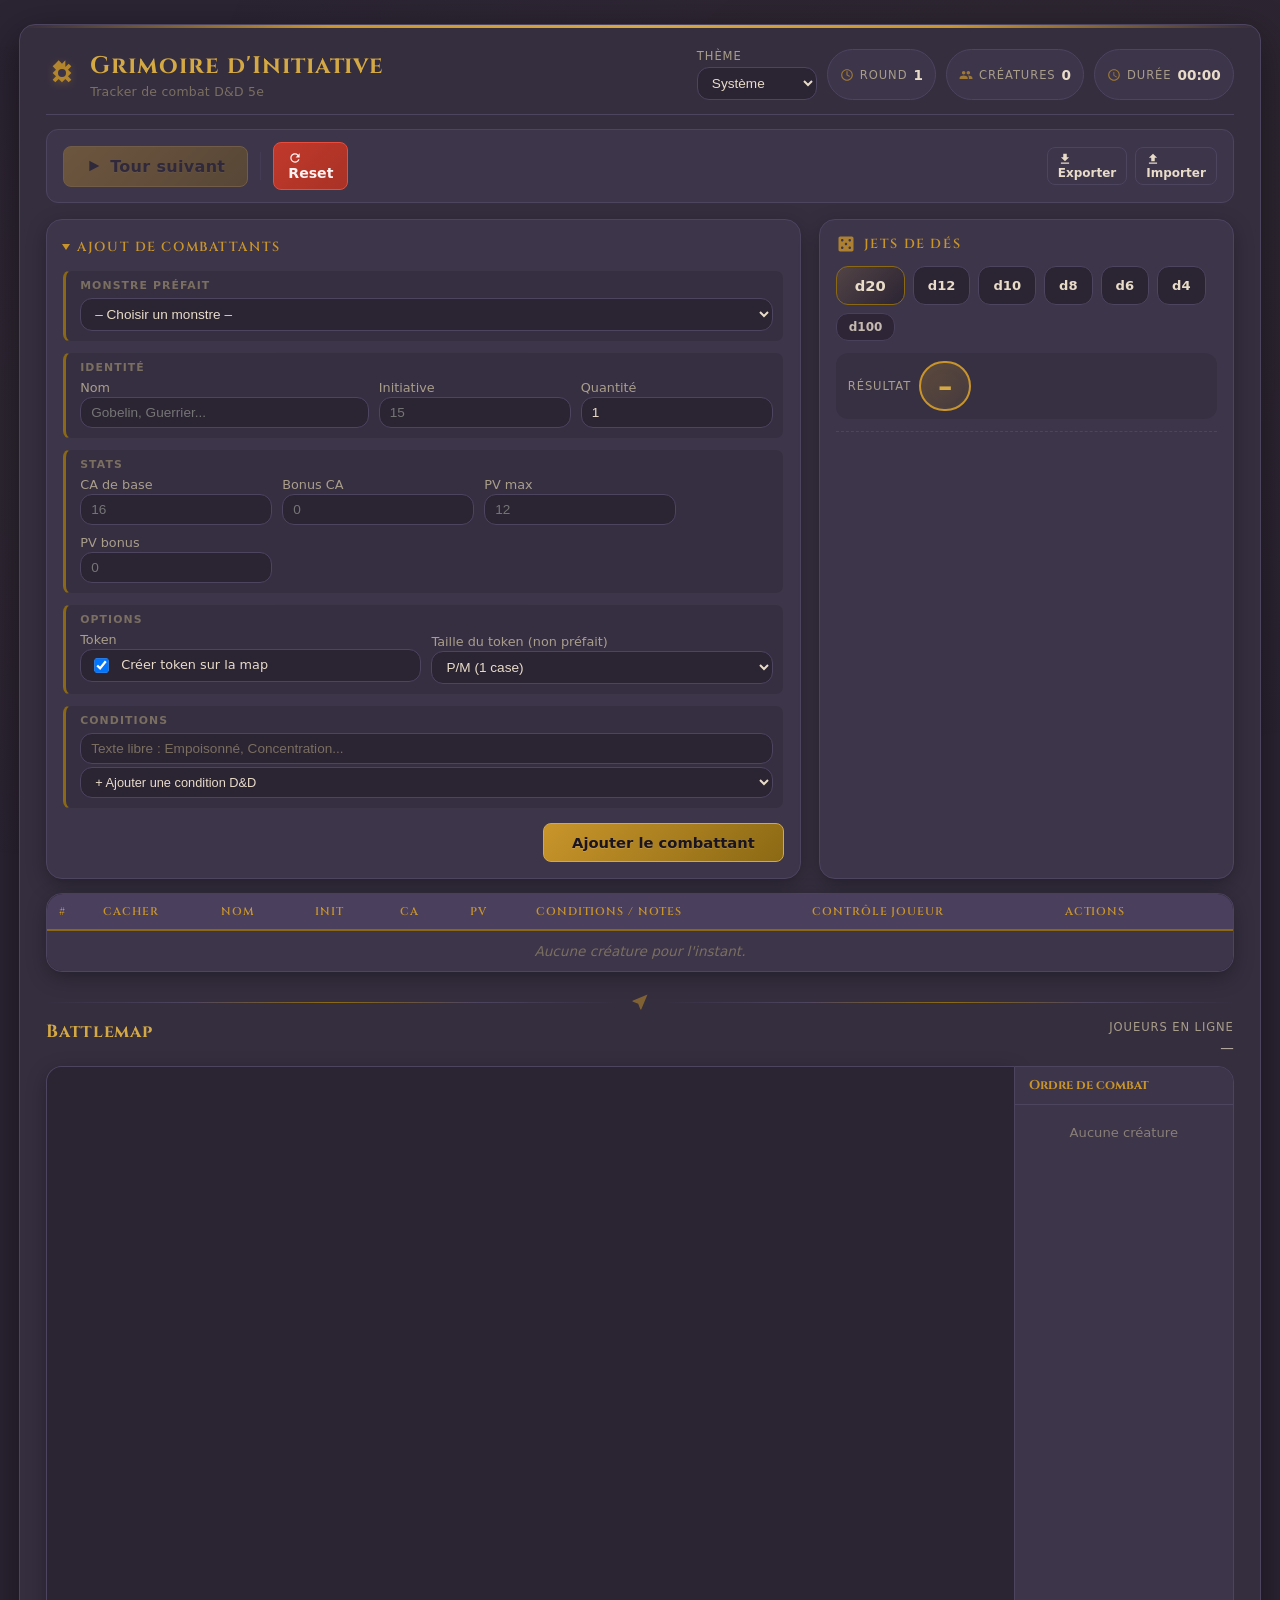
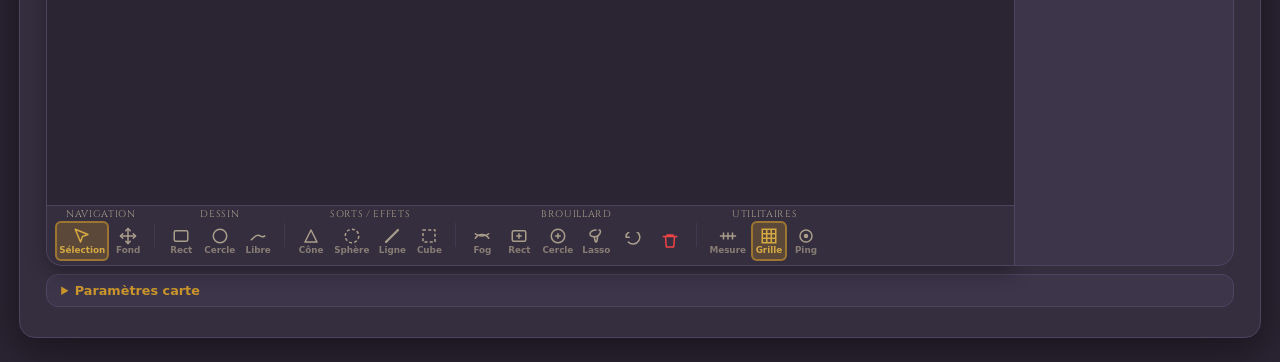
==== commit 1f808848: "Ajoute outil lasso libre pour le brouillard de guerre (fog-lasso) - Nouveau bouton 'Lasso' dans la s" ====
--- a/index.html
+++ b/index.html
@@ -383,6 +383,10 @@
                     <svg class="ico" viewBox="0 0 24 24"><circle cx="12" cy="12" r="9" fill="none" stroke="currentColor" stroke-width="2"/><path d="M12 9v6M9 12h6" fill="none" stroke="currentColor" stroke-width="2" stroke-linecap="round"/></svg>
                     <span class="map-ribbon__label">Cercle</span>
                   </button>
+                  <button type="button" class="map-ribbon__btn" data-tool="fog-lasso" title="Révéler zone libre (lasso)">
+                    <svg class="ico" viewBox="0 0 24 24"><path d="M12 4c-4 0-8 2-8 5s3 4 6 4c2 0 4-.5 5-1.5" fill="none" stroke="currentColor" stroke-width="2" stroke-linecap="round"/><path d="M15 11.5C16.5 10 18 8 18 6c0-1.1-.9-2-2-2" fill="none" stroke="currentColor" stroke-width="2" stroke-linecap="round"/><path d="M10 13c0 3 1 7 2 7s2-4 2-7" fill="none" stroke="currentColor" stroke-width="2" stroke-linecap="round"/></svg>
+                    <span class="map-ribbon__label">Lasso</span>
+                  </button>
                   <button id="undoFogBtn" class="map-ribbon__btn" type="button" title="Annuler dernière zone">
                     <svg class="ico" viewBox="0 0 24 24"><path d="M7 7H3V3" fill="none" stroke="currentColor" stroke-width="2" stroke-linecap="round" stroke-linejoin="round"/><path d="M3 7a9 9 0 1 1 2.64 6.36" fill="none" stroke="currentColor" stroke-width="2" stroke-linecap="round" stroke-linejoin="round"/></svg>
                   </button>
